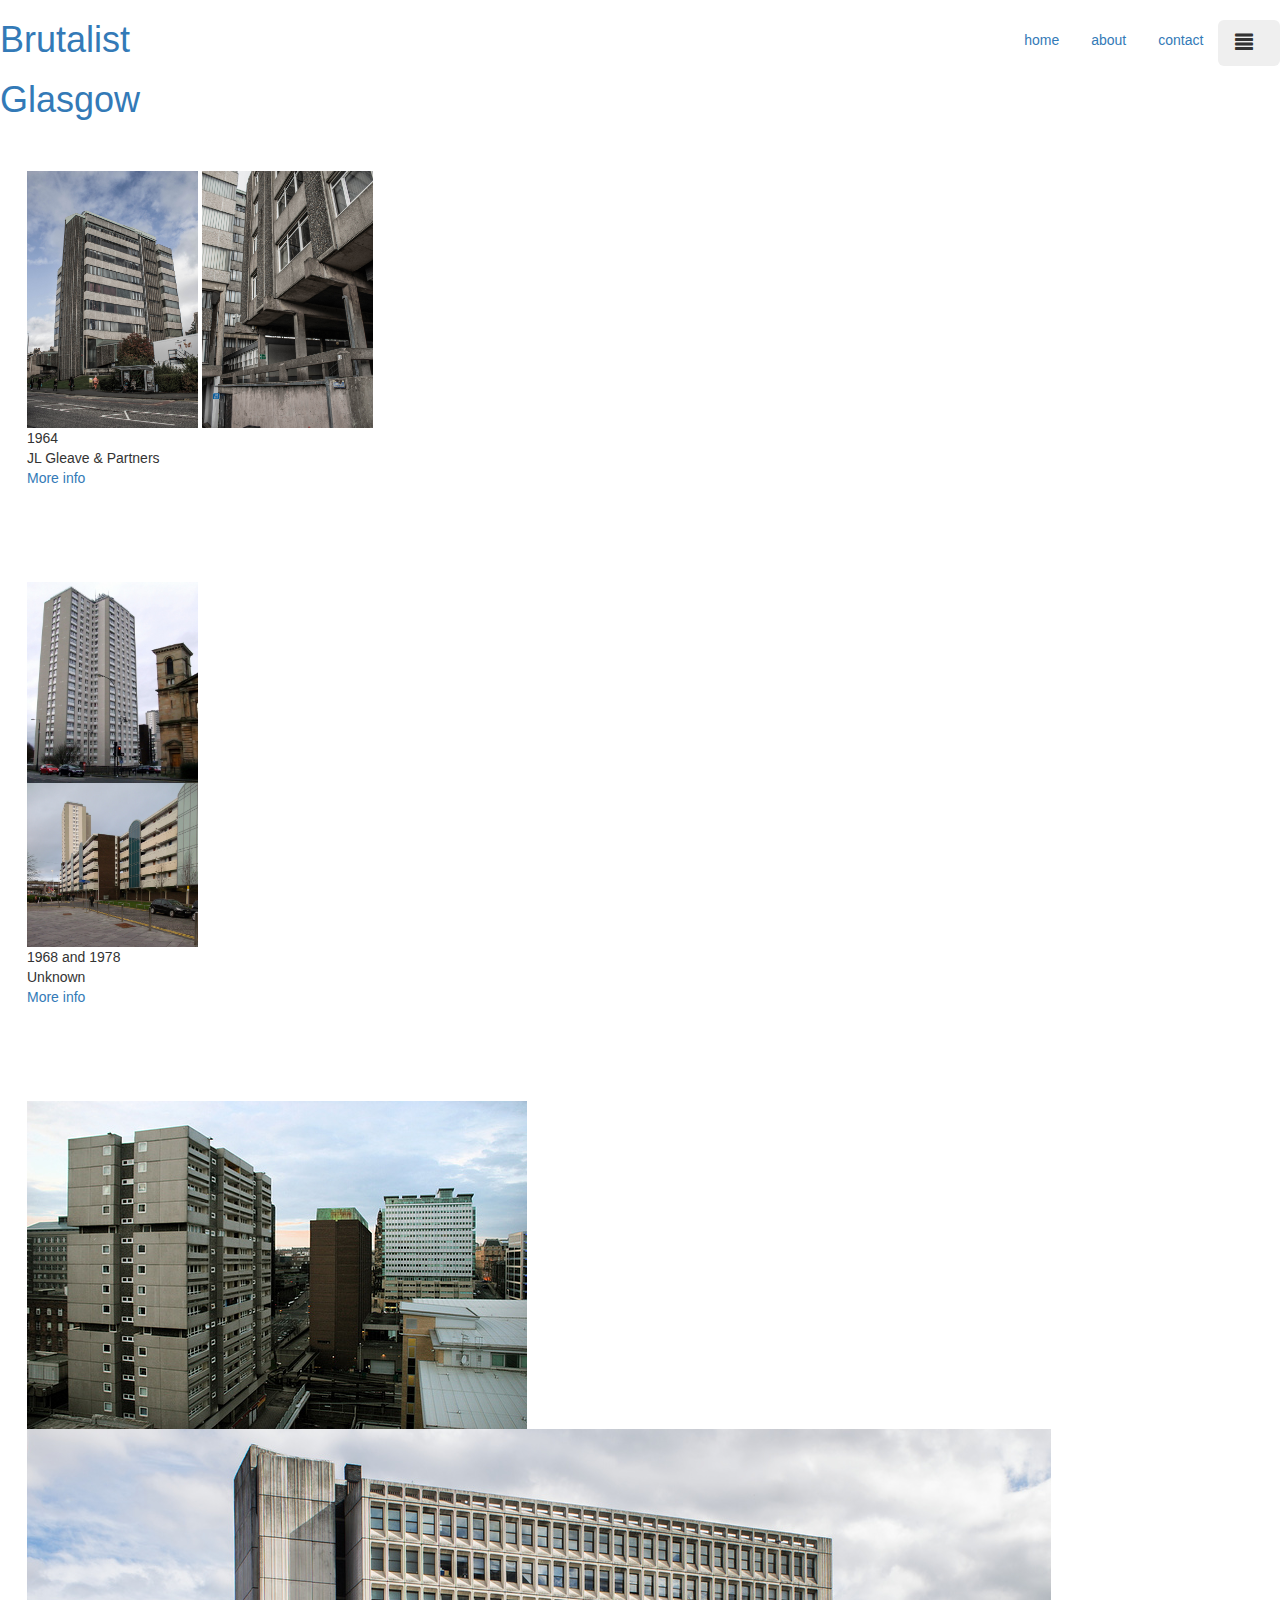
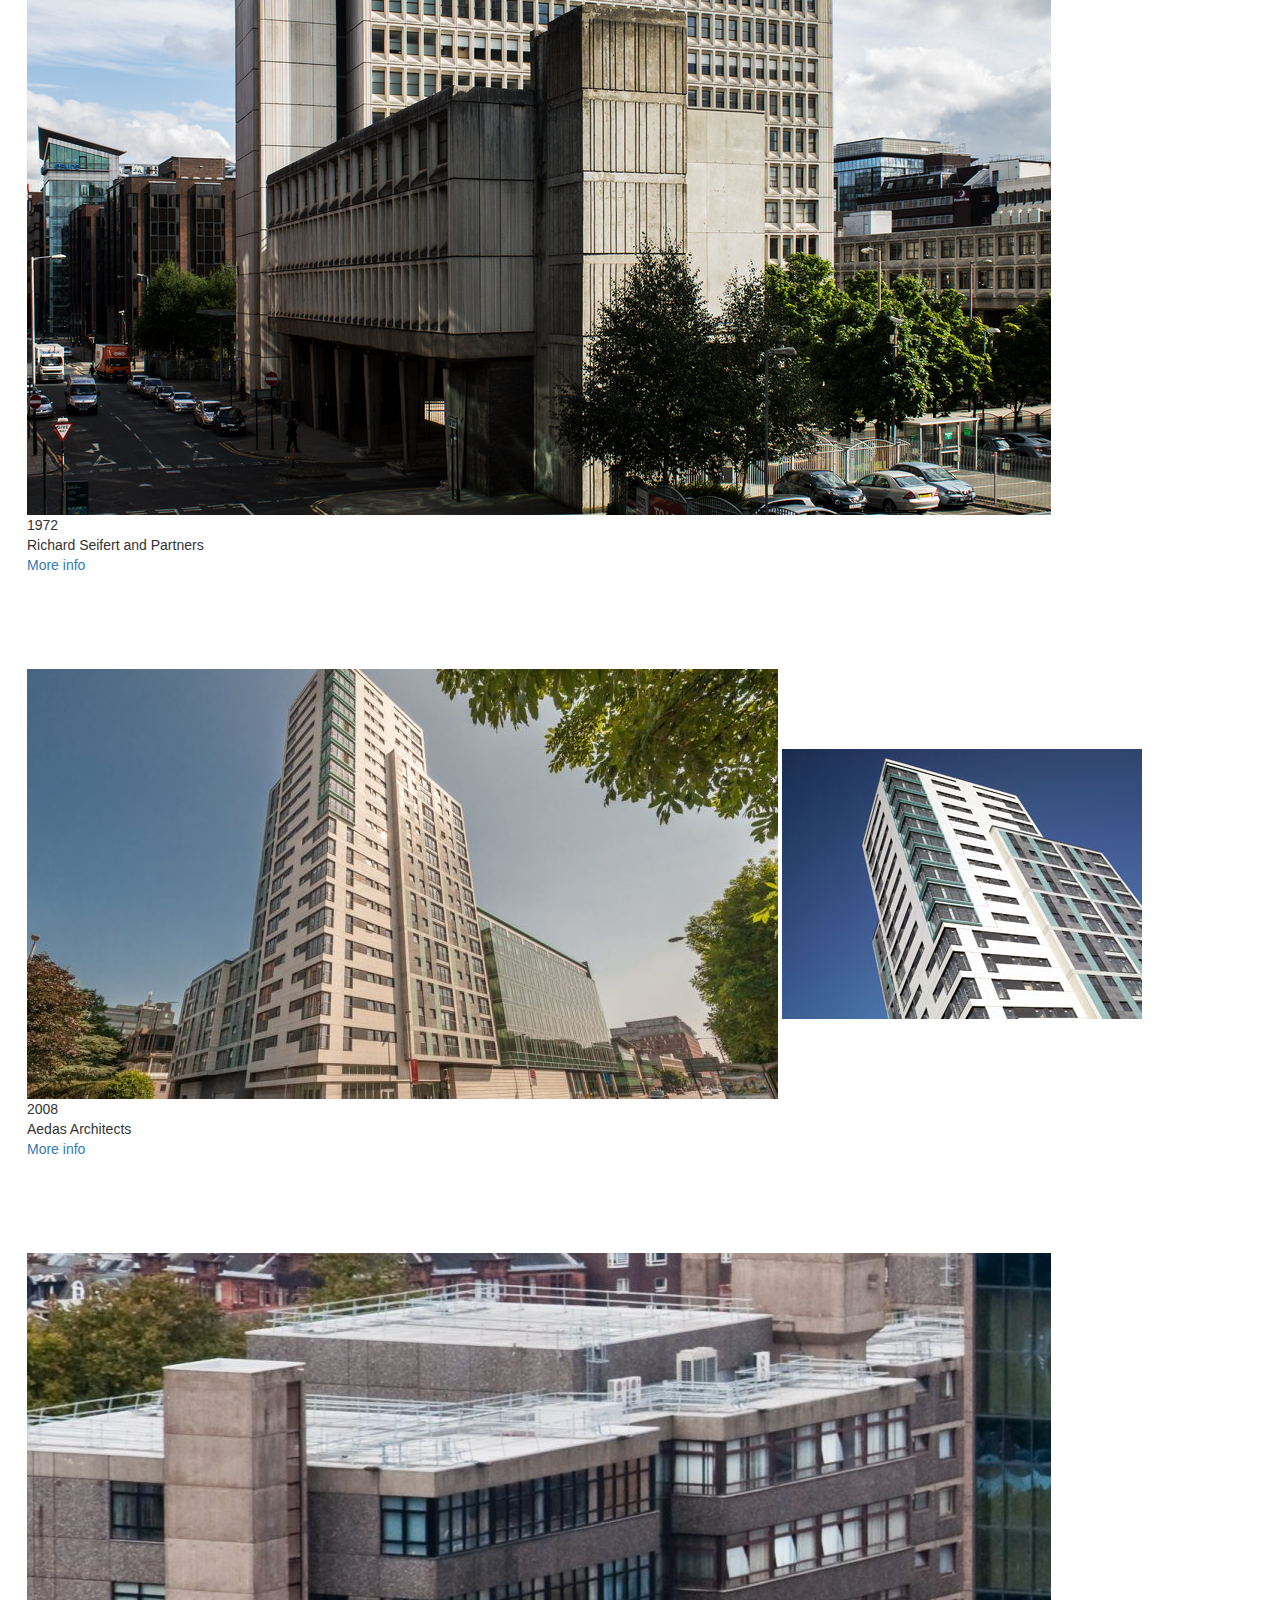
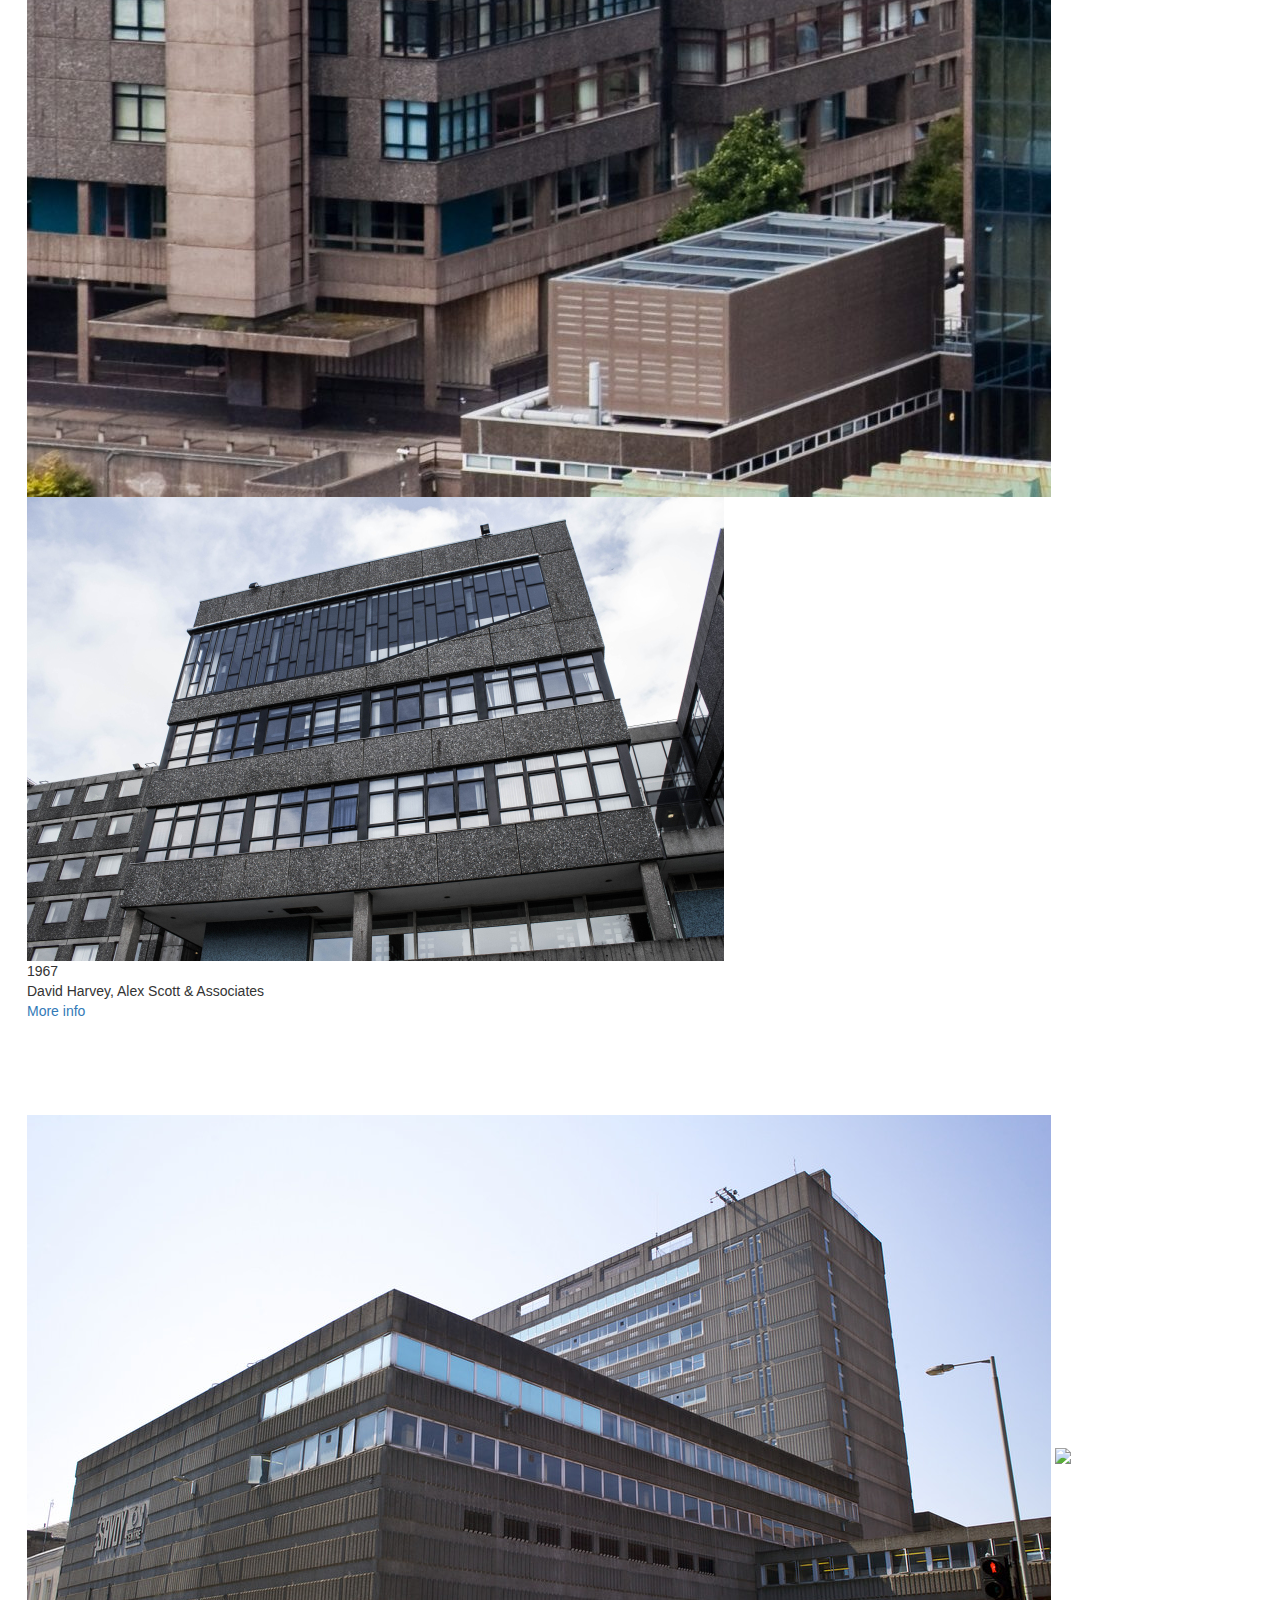
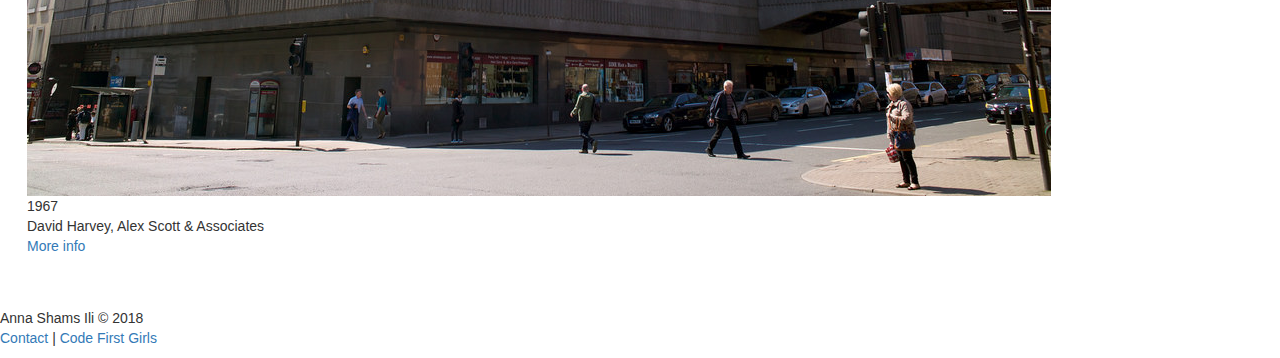
==== index.html @ 5a34bbec "new js document" ====
<!DOCTYPE html>
<html lang="eng">
  <head>
    <!--metadata goes here-->
    <title>Glasgow Brutalist Architecture</title>
    <link rel="stylesheet" type="text/css" href="style.css">
    <script src="functions.js"></script>


    <!--add bootstrap-->
    <link rel="stylesheet" type="text/css" href="css/bootstrap.css">
    <script src="http://code.jquery.com/jquery-3.2.1.min.js"></script>
    <script src="js/bootstrap.min.js"></script>

  </head>

  <body>
    <!--navigation should go here. idea: stack all links in a corner, and on hover they 'unroll' and become readable-->
    <button type="button" class="btn btn-lg" id="nav-button" onclick="toggleNavbar()"><span class="glyphicon glyphicon-align-justify" aria-hidden:"true"></span></button>
    <div id="navbar">
      <ul class="nav nav-pills">
        <li role="presentation"><a href="">home</a></li>
        <li role="presentation"><a href="about.html">about</a></li>
        <li role="presentation"><a href="contact.html">contact</a></li>
      </ul>
    </div>
    <!--cool title bro-->
    <div id=title>
    <a href="">
      <h1 class=bigtext id=title1>Brutalist</h1>
      <h1 class=bigtext id=title2>Glasgow</h1>
    </a>
    </div>
    <!--Content/buildings-->
    <div class=buildings class=container-fluid>

    <!--Boyd Orr-->
    <div class=row>
    <div class=building id=boydorr class="col-md-6">
      <img src=images/boydorr1.jpg>
      <img src=images/boydorr2.jpg>
      <div class=info id=boydorrinfo>
        <p>1964<br>JL Gleave & Partners<br><a href="https://www.universitystory.gla.ac.uk/building/?id=40#tabs=0">More info</a></p>
      </div>
    </div>
    <!--Dundasvale Court-->
    <div class=building id=dundasvale class="col-md-6">
      <div id=dundasvale1>
        <img src=images/dundasvale1.jpg>
      </div>
      <div id=dundasvale2>
        <img src=images/dundasvale2.jpg>
      </div>
      <div class=info id=dundasvaleinfo>
        <p>1968 and 1978<br>Unknown<br><a href="https://www.mcleanarchitects.co.uk/dundasvale-court/lohdcaw476jv02btzpuo0oq2u04h8p">More info</a></p>
      </div>
    </div>
  </div>
    <!--Anderston Centre-->
    <div class=row>
    <div class=building id=anderston class="col-md-4">
      <img src=images/anderston1.jpg>
      <img src=images/anderston2.jpg>
      <div class=info id=anderstoninfo>
        <p>1972<br>Richard Seifert and Partners<br><a href="https://en.wikipedia.org/wiki/Anderston_Centre">More info</a></p>
      </div>
    </div>
    <!--Argyle Building-->
    <div class=building id=argyle class="col-md-4">
      <img src=images/argyle1.jpg>
      <img src=images/argyle2.jpg>
      <div class=info id=argyleinfo>
        <p>2008<br>Aedas Architects<br><a href="https://en.wikipedia.org/wiki/Argyle_Building,_Glasgow">More info</a></p>
      </div>
    </div>
  </div>
    <!--Adam Smith Building-->
    <div class=row>
    <div class=building id=adamsmith class="col-md-4">
      <img src=images/adamsmith1.jpg>
      <img src=images/adamsmith2.jpg>
      <div class=info id=adamsmithinfo>
        <p>1967<br>David Harvey, Alex Scott & Associates<br><a href="https://www.universitystory.gla.ac.uk/building/?id=70">More info</a></p>
      </div>
    </div>
    <!--Savoy Market-->
    <div class=building id=savoy class="col-md-4">
      <img src=images/savoy1.jpg>
      <img src=images/savoy2.jpg>
      <div class=info id=savoyinfo>
        <p>1967<br>David Harvey, Alex Scott & Associates<br><a href="https://www.eveningtimes.co.uk/news/16688857.sauchiehall-street-savoy-centre-to-undergo-major-refurbishment/">More info</a></p>
      </div>
    </div>
  </div>
</div>
    <!--Here comes the footer with info!-->
    <footer>
    <div id=copyright>
      <p>Anna Shams Ili © 2018<br><a href="/contact">Contact</a> | <a href=codefirstgirls.org.uk>Code First Girls</a></p>
    </div>
    <div id=social>
      <!--Add social media links and cute buttons-->
    </div>
    </footer>
  </body>
---- style.css ----
/*links*/
/*love the idea of a moving squiggly underline when hovering over link*/
a {
  text-decoration:none;
}

.info a:hover {
  text-decoration:line-through;
}

#title {

}

#title2 {
  /*needs to be 90 degree angle*/
}

ul.nav.nav-pills {
    text-align: right;
    float:right;
}

#nav-button {
  float:right;
  padding-right: 2%;
}

#dundasvale img {
  width:30%;
}

#boydorr img {
  width:30%;
}

.building {
  padding:3em;
}

#boydorr {
  width:50%;
}

#dundasvale {
  width:50%;
}
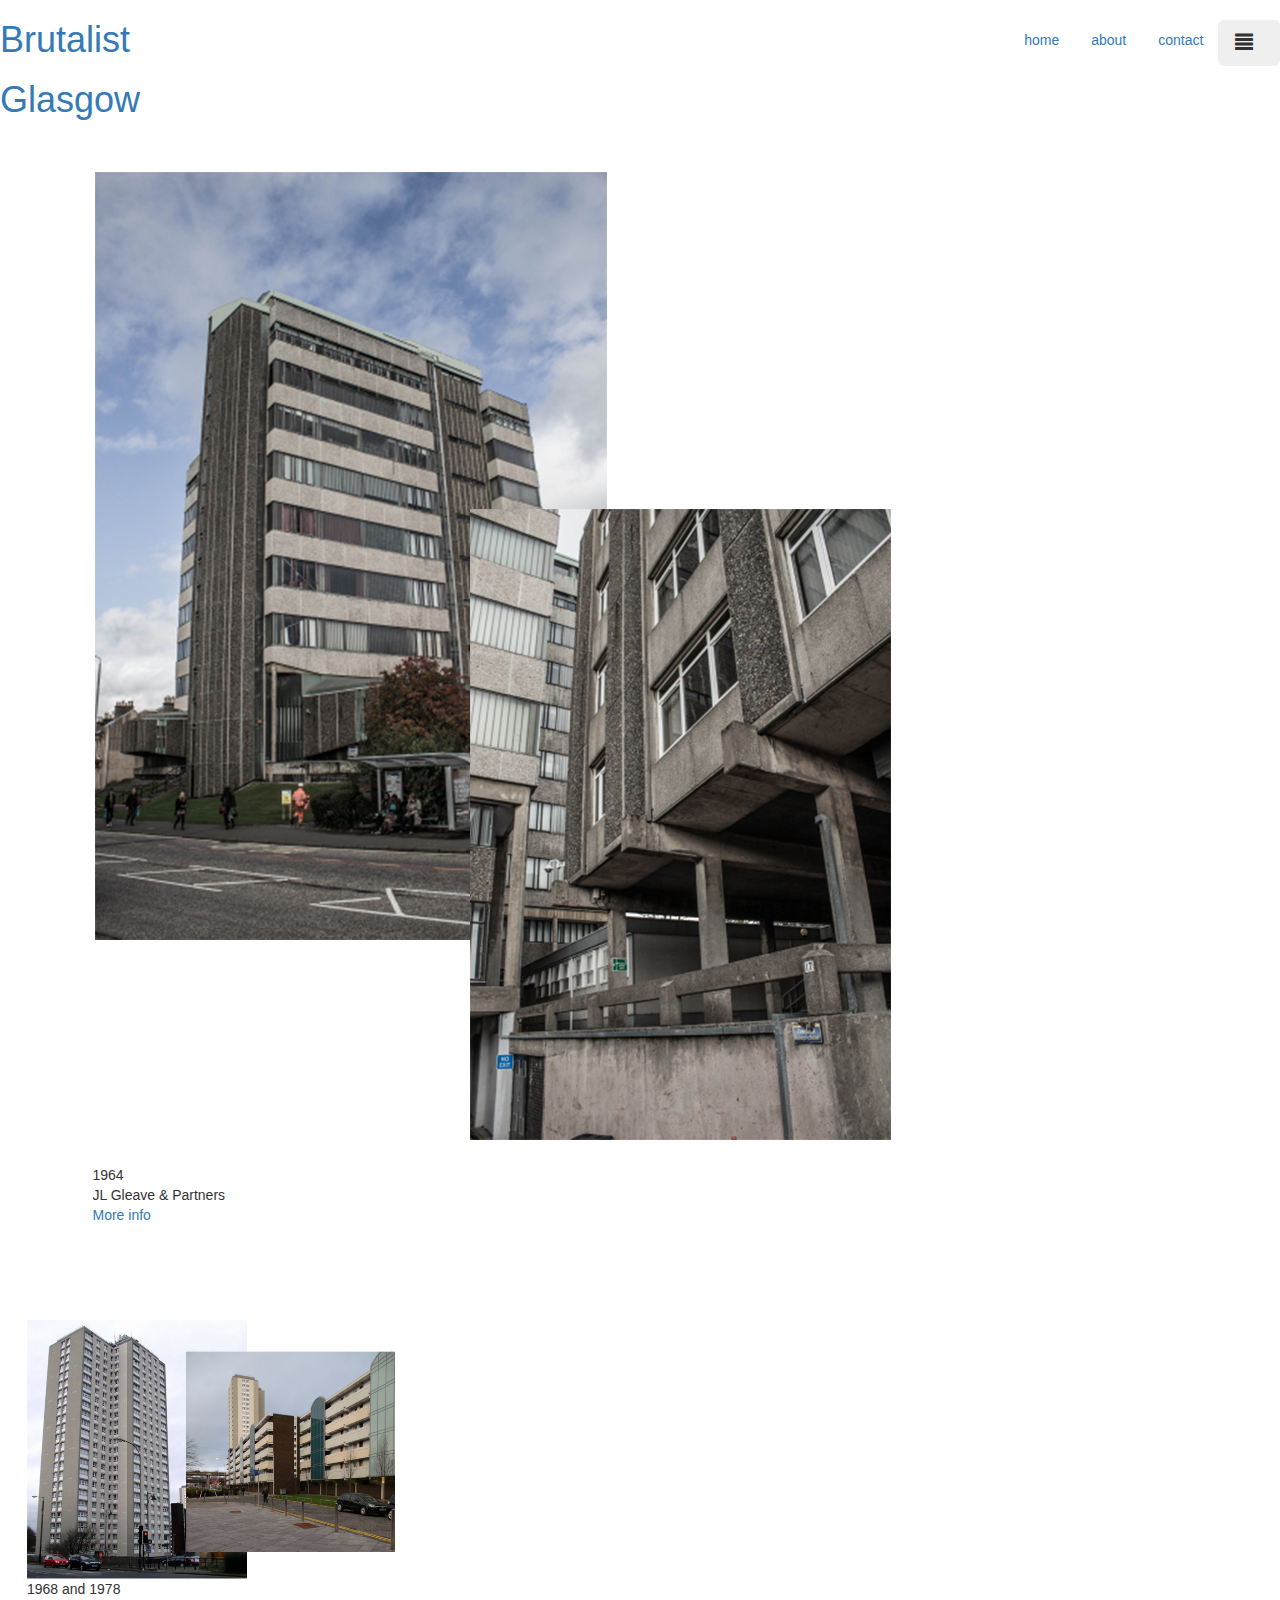
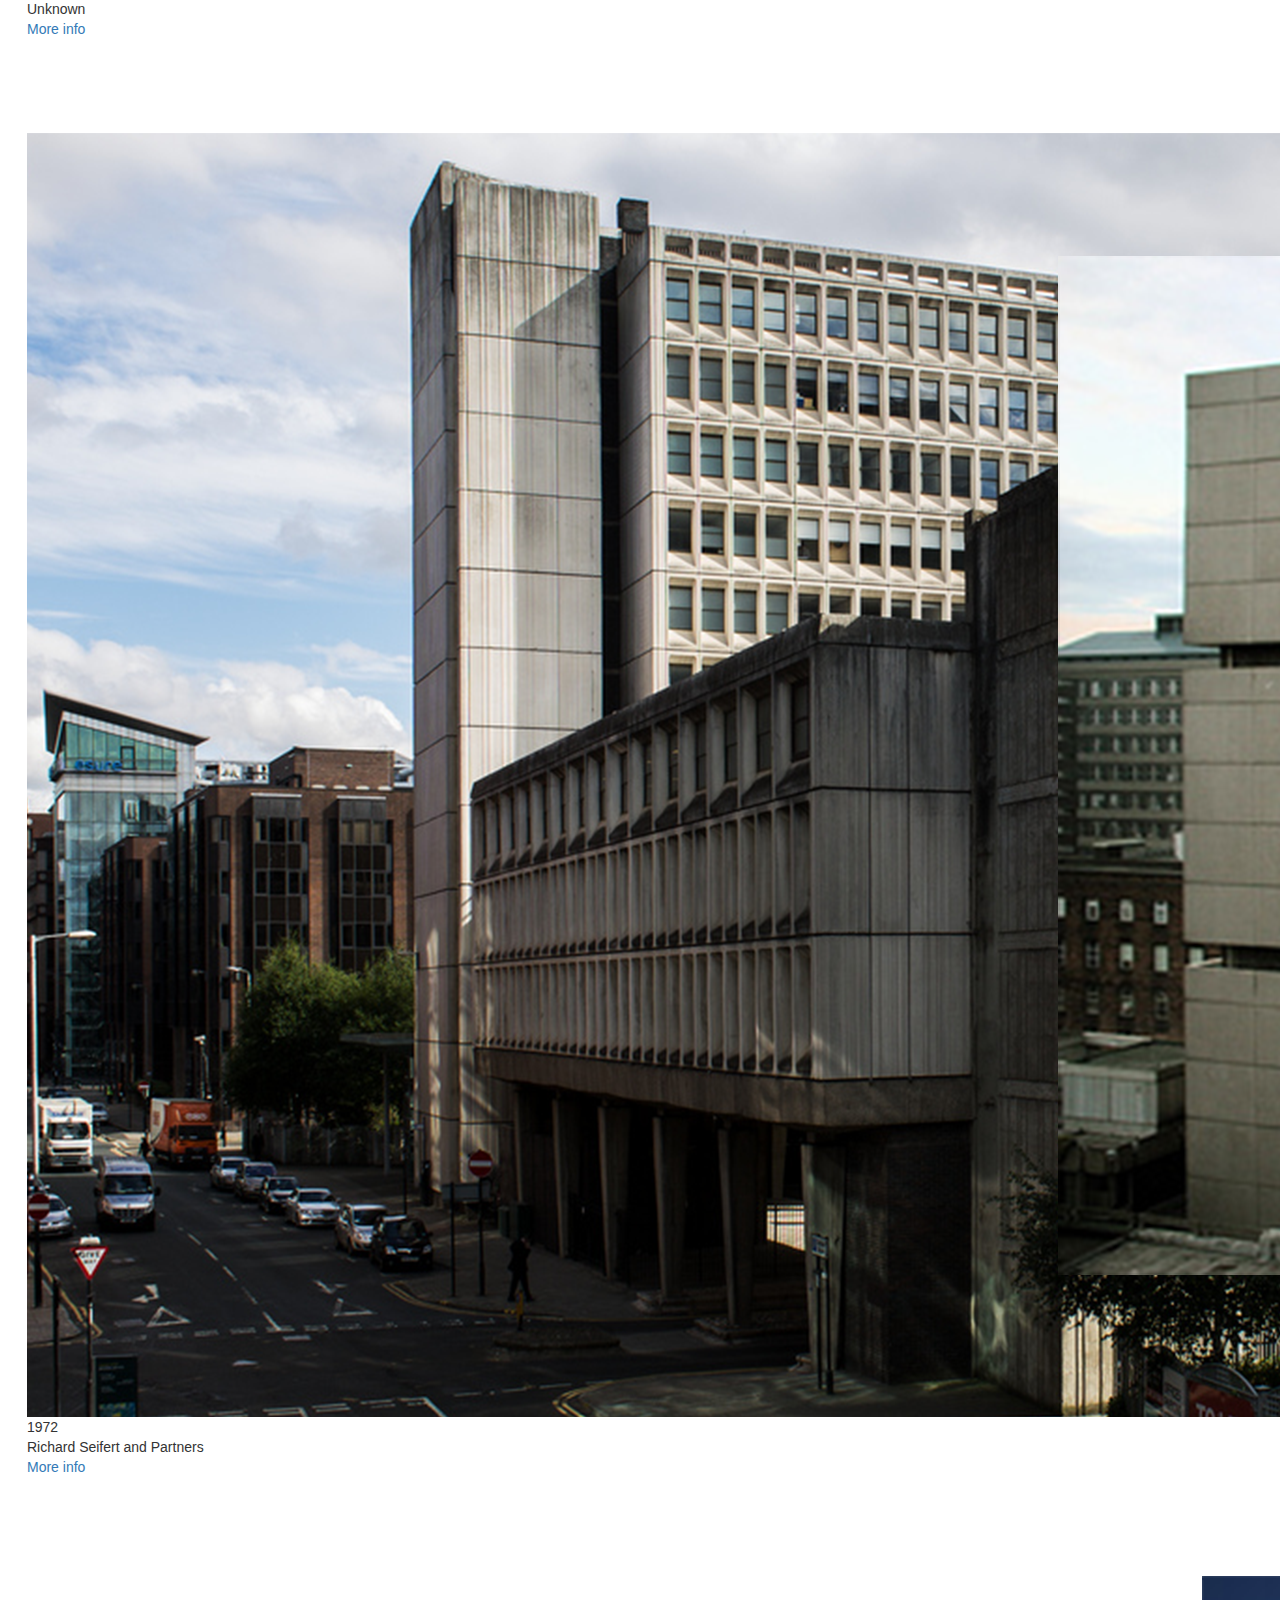
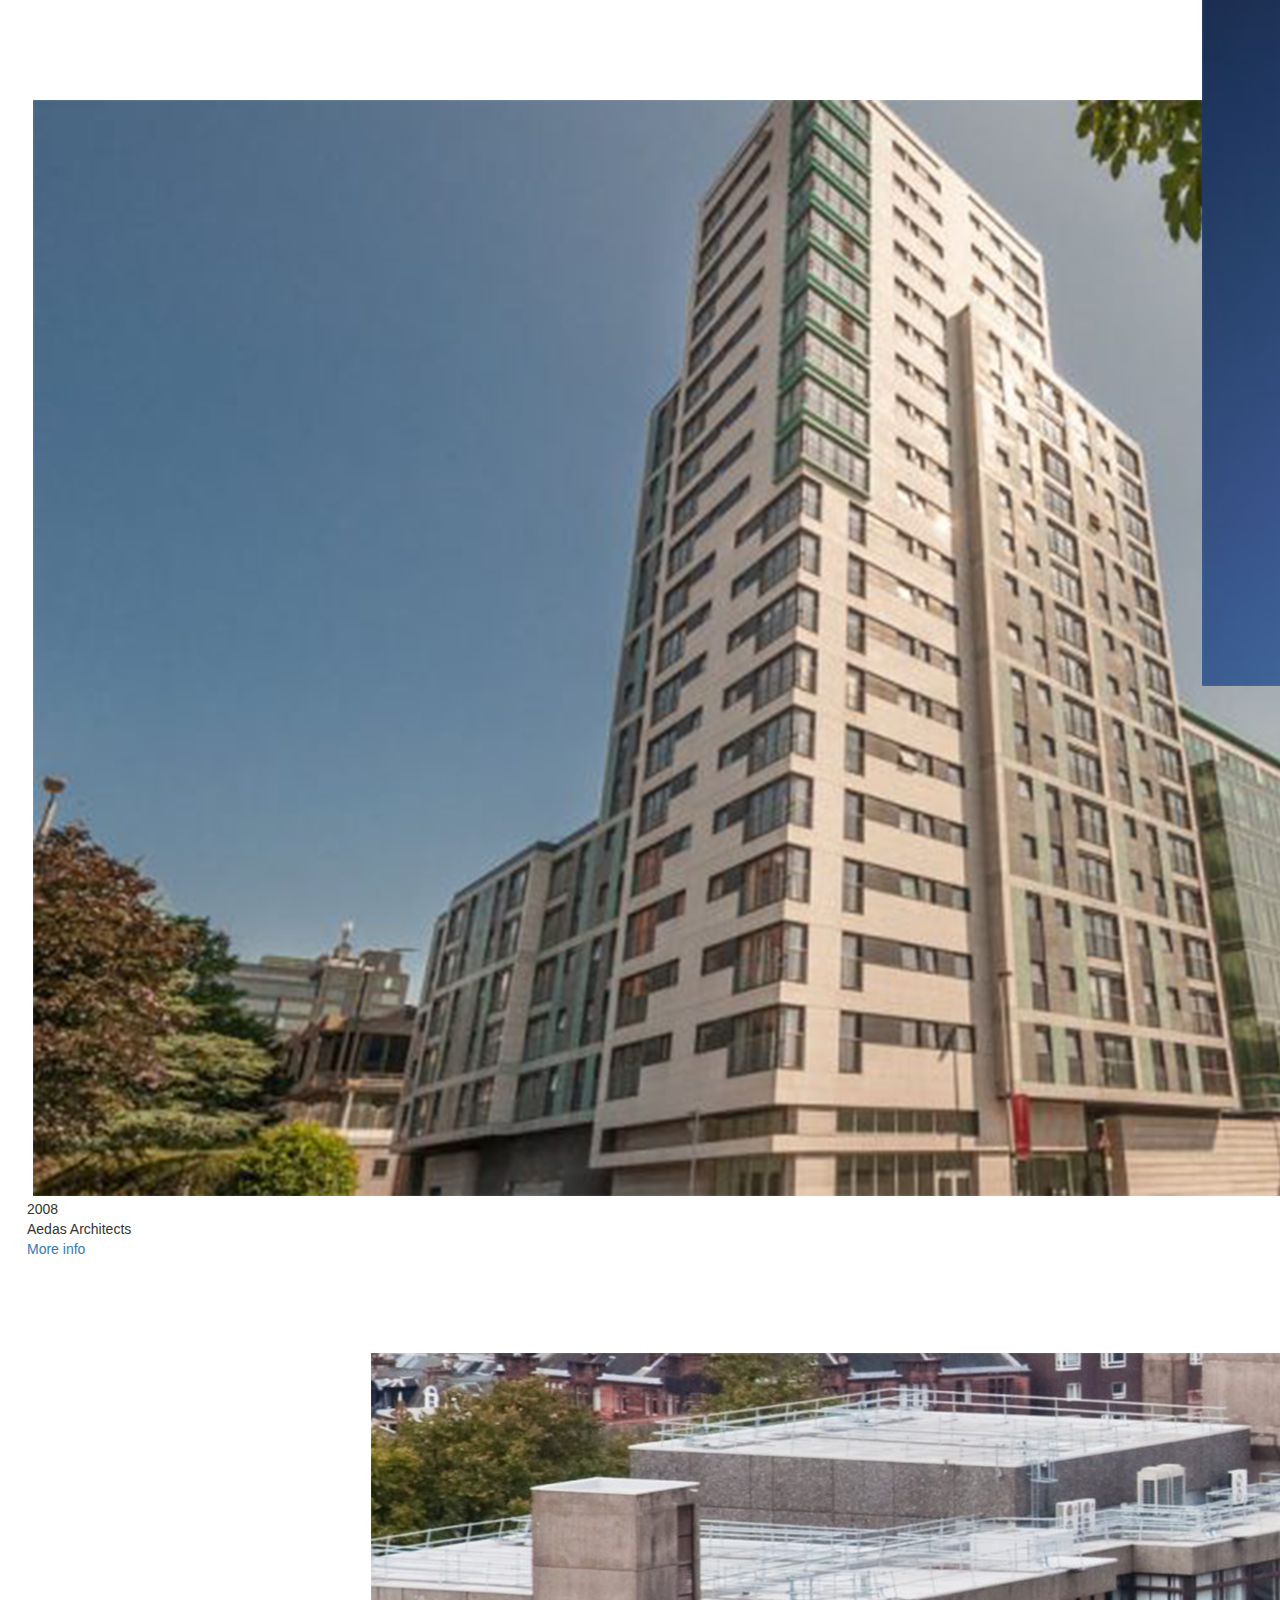
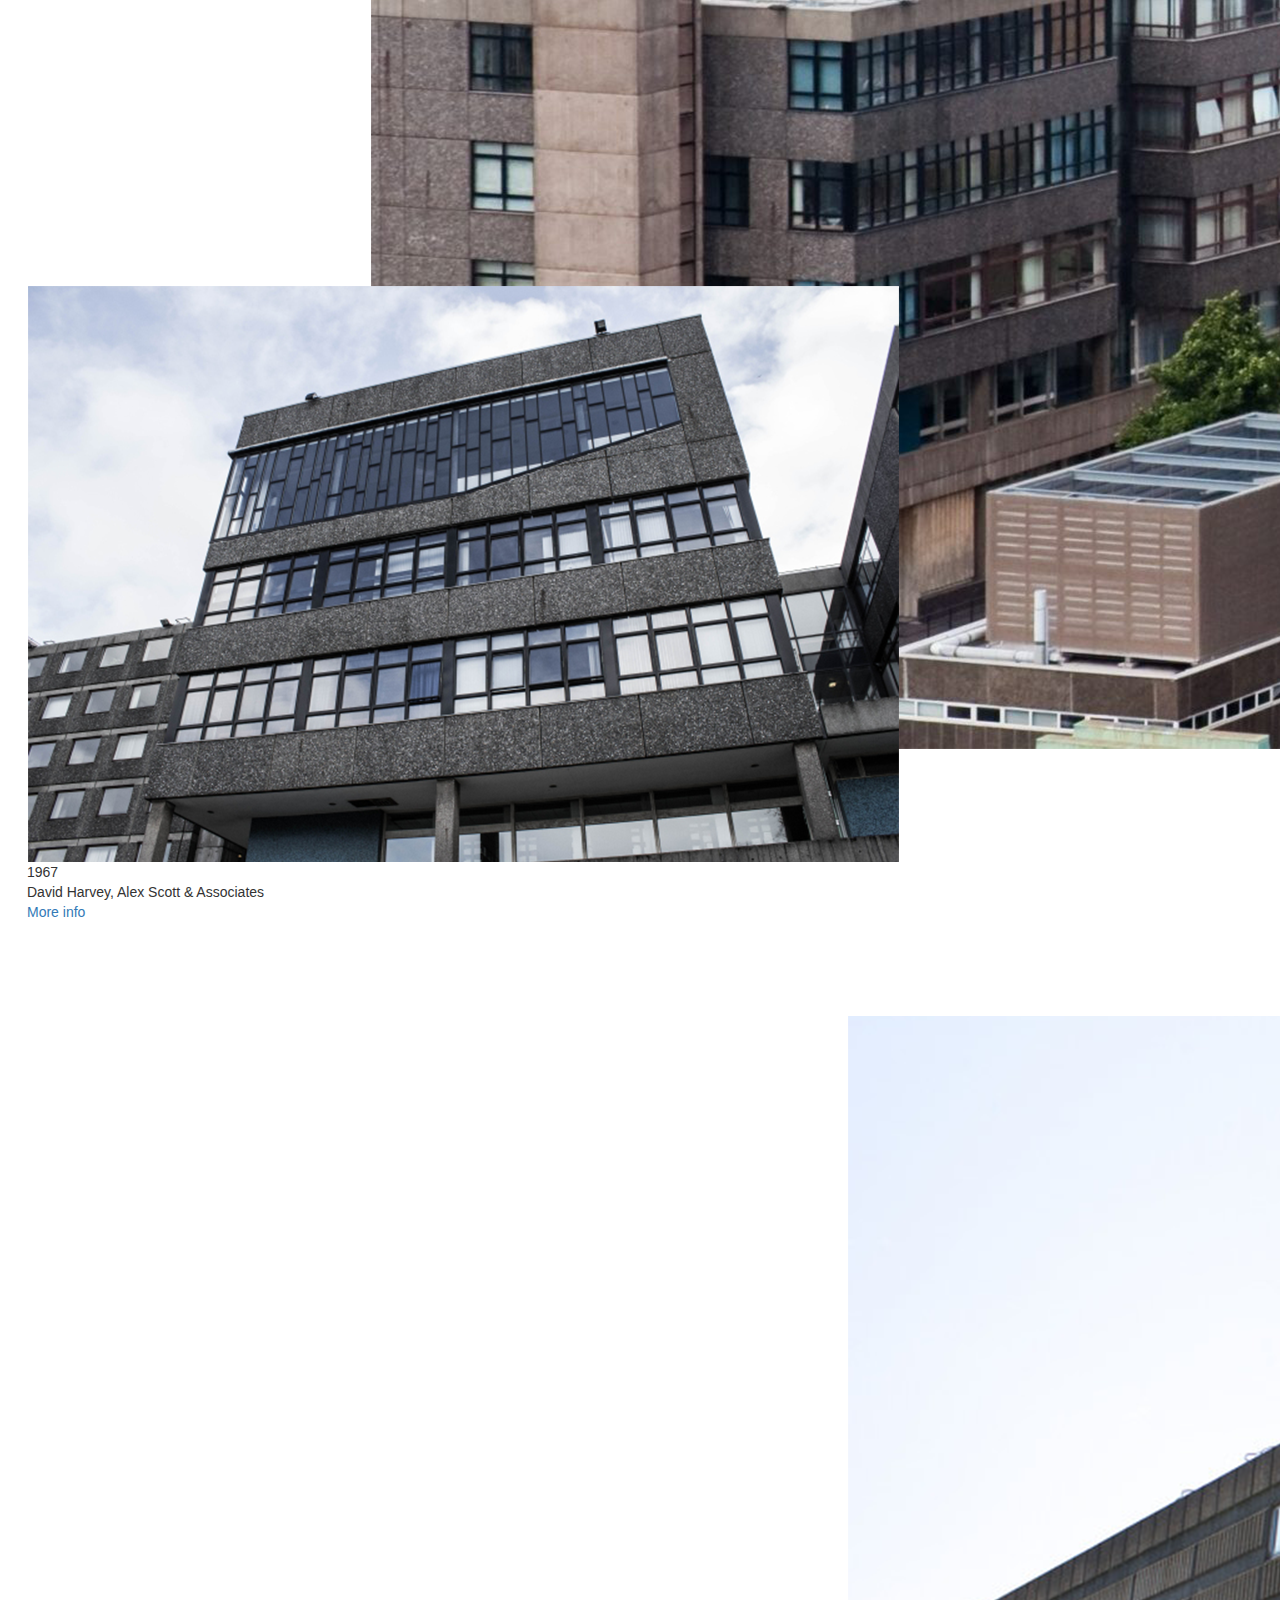
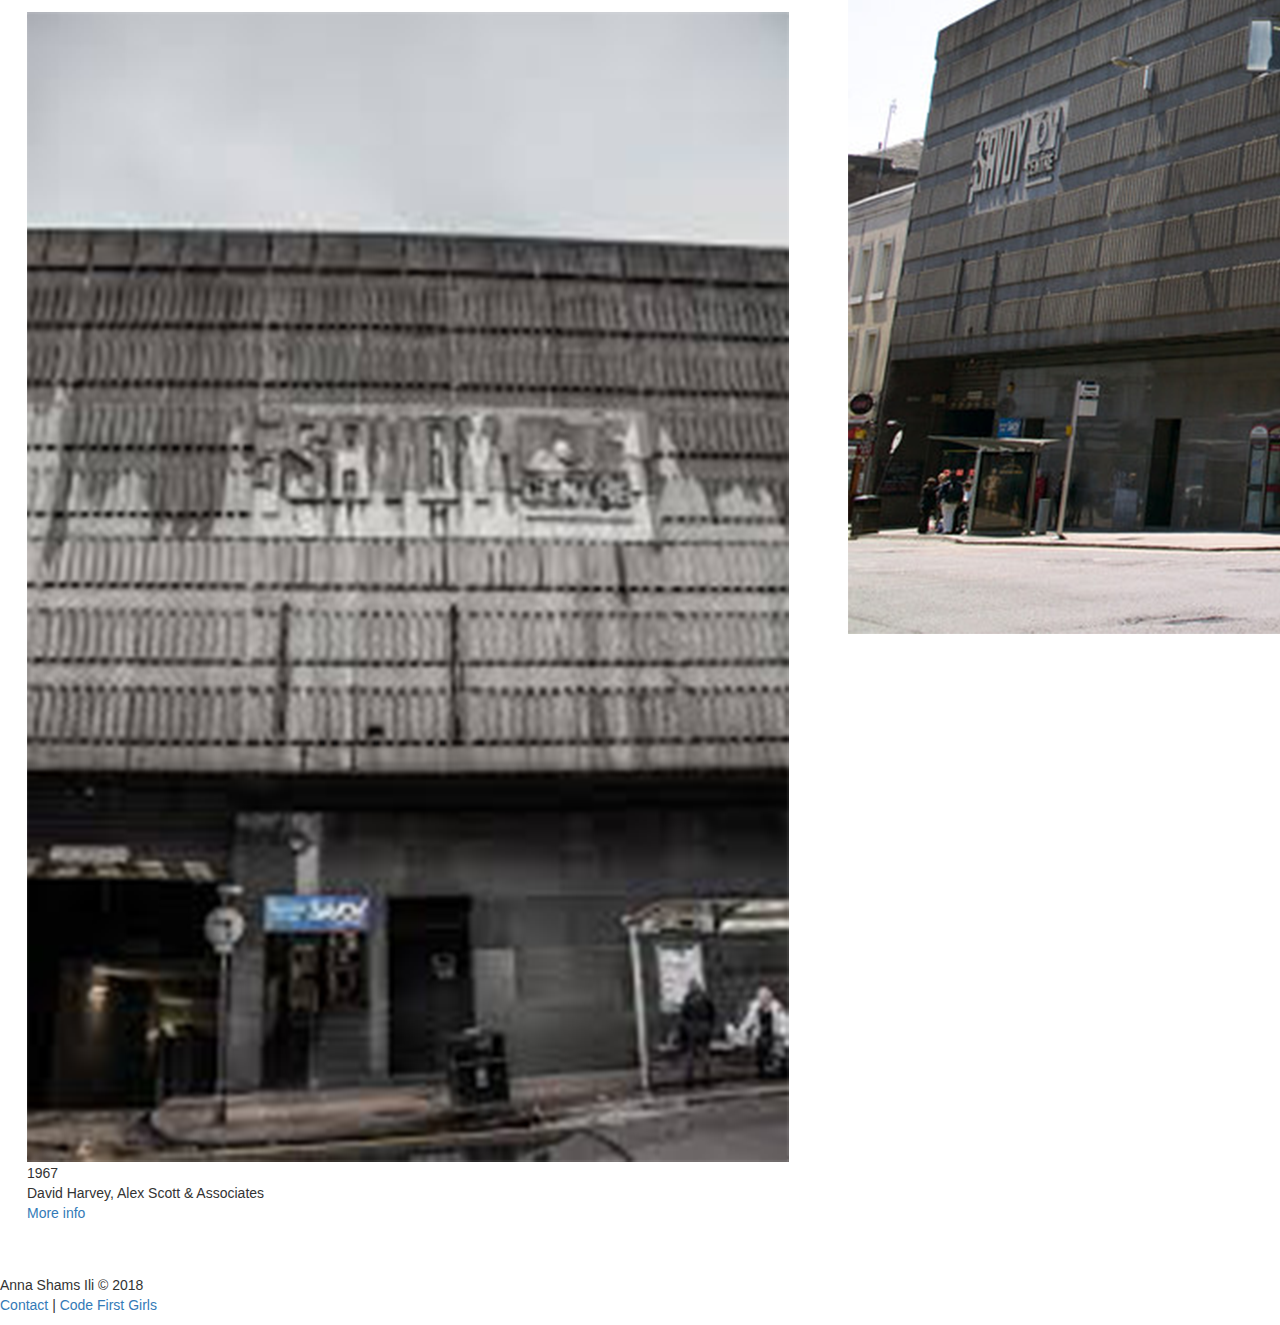
==== commit 740895dd: "Picture change" ====
--- a/index.html
+++ b/index.html
@@ -36,21 +36,15 @@
 
     <!--Boyd Orr-->
     <div class=row>
-    <div class=building id=boydorr class="col-md-6">
-      <img src=images/boydorr1.jpg>
-      <img src=images/boydorr2.jpg>
+    <div class=building id=boydorr class=col-md-6>
+      <img src=images/boydorr.png>
       <div class=info id=boydorrinfo>
         <p>1964<br>JL Gleave & Partners<br><a href="https://www.universitystory.gla.ac.uk/building/?id=40#tabs=0">More info</a></p>
       </div>
     </div>
     <!--Dundasvale Court-->
-    <div class=building id=dundasvale class="col-md-6">
-      <div id=dundasvale1>
-        <img src=images/dundasvale1.jpg>
-      </div>
-      <div id=dundasvale2>
-        <img src=images/dundasvale2.jpg>
-      </div>
+    <div class=building id=dundasvale>
+        <img src=images/dundasvale.png>
       <div class=info id=dundasvaleinfo>
         <p>1968 and 1978<br>Unknown<br><a href="https://www.mcleanarchitects.co.uk/dundasvale-court/lohdcaw476jv02btzpuo0oq2u04h8p">More info</a></p>
       </div>
@@ -59,16 +53,14 @@
     <!--Anderston Centre-->
     <div class=row>
     <div class=building id=anderston class="col-md-4">
-      <img src=images/anderston1.jpg>
-      <img src=images/anderston2.jpg>
+      <img src=images/anderston.png>
       <div class=info id=anderstoninfo>
         <p>1972<br>Richard Seifert and Partners<br><a href="https://en.wikipedia.org/wiki/Anderston_Centre">More info</a></p>
       </div>
     </div>
     <!--Argyle Building-->
     <div class=building id=argyle class="col-md-4">
-      <img src=images/argyle1.jpg>
-      <img src=images/argyle2.jpg>
+      <img src=images/argyle.png>
       <div class=info id=argyleinfo>
         <p>2008<br>Aedas Architects<br><a href="https://en.wikipedia.org/wiki/Argyle_Building,_Glasgow">More info</a></p>
       </div>
@@ -76,17 +68,15 @@
   </div>
     <!--Adam Smith Building-->
     <div class=row>
-    <div class=building id=adamsmith class="col-md-4">
-      <img src=images/adamsmith1.jpg>
-      <img src=images/adamsmith2.jpg>
+    <div class=building id=adamsmith class=col-md-4>
+      <img src=images/adamsmith.png>
       <div class=info id=adamsmithinfo>
         <p>1967<br>David Harvey, Alex Scott & Associates<br><a href="https://www.universitystory.gla.ac.uk/building/?id=70">More info</a></p>
       </div>
     </div>
     <!--Savoy Market-->
-    <div class=building id=savoy class="col-md-4">
-      <img src=images/savoy1.jpg>
-      <img src=images/savoy2.jpg>
+    <div class=building id=savoy class=col-md-4>
+      <img src=images/savoy.png>
       <div class=info id=savoyinfo>
         <p>1967<br>David Harvey, Alex Scott & Associates<br><a href="https://www.eveningtimes.co.uk/news/16688857.sauchiehall-street-savoy-centre-to-undergo-major-refurbishment/">More info</a></p>
       </div>
--- a/style.css
+++ b/style.css
@@ -31,17 +31,15 @@
 }
 
 #boydorr img {
-  width:30%;
+  width:max-content;
+}
+
+#boydorr {
+  width: 90%;
+  margin-right: auto;
+  margin-left: auto;
 }
 
 .building {
   padding:3em;
 }
-
-#boydorr {
-  width:50%;
-}
-
-#dundasvale {
-  width:50%;
-}
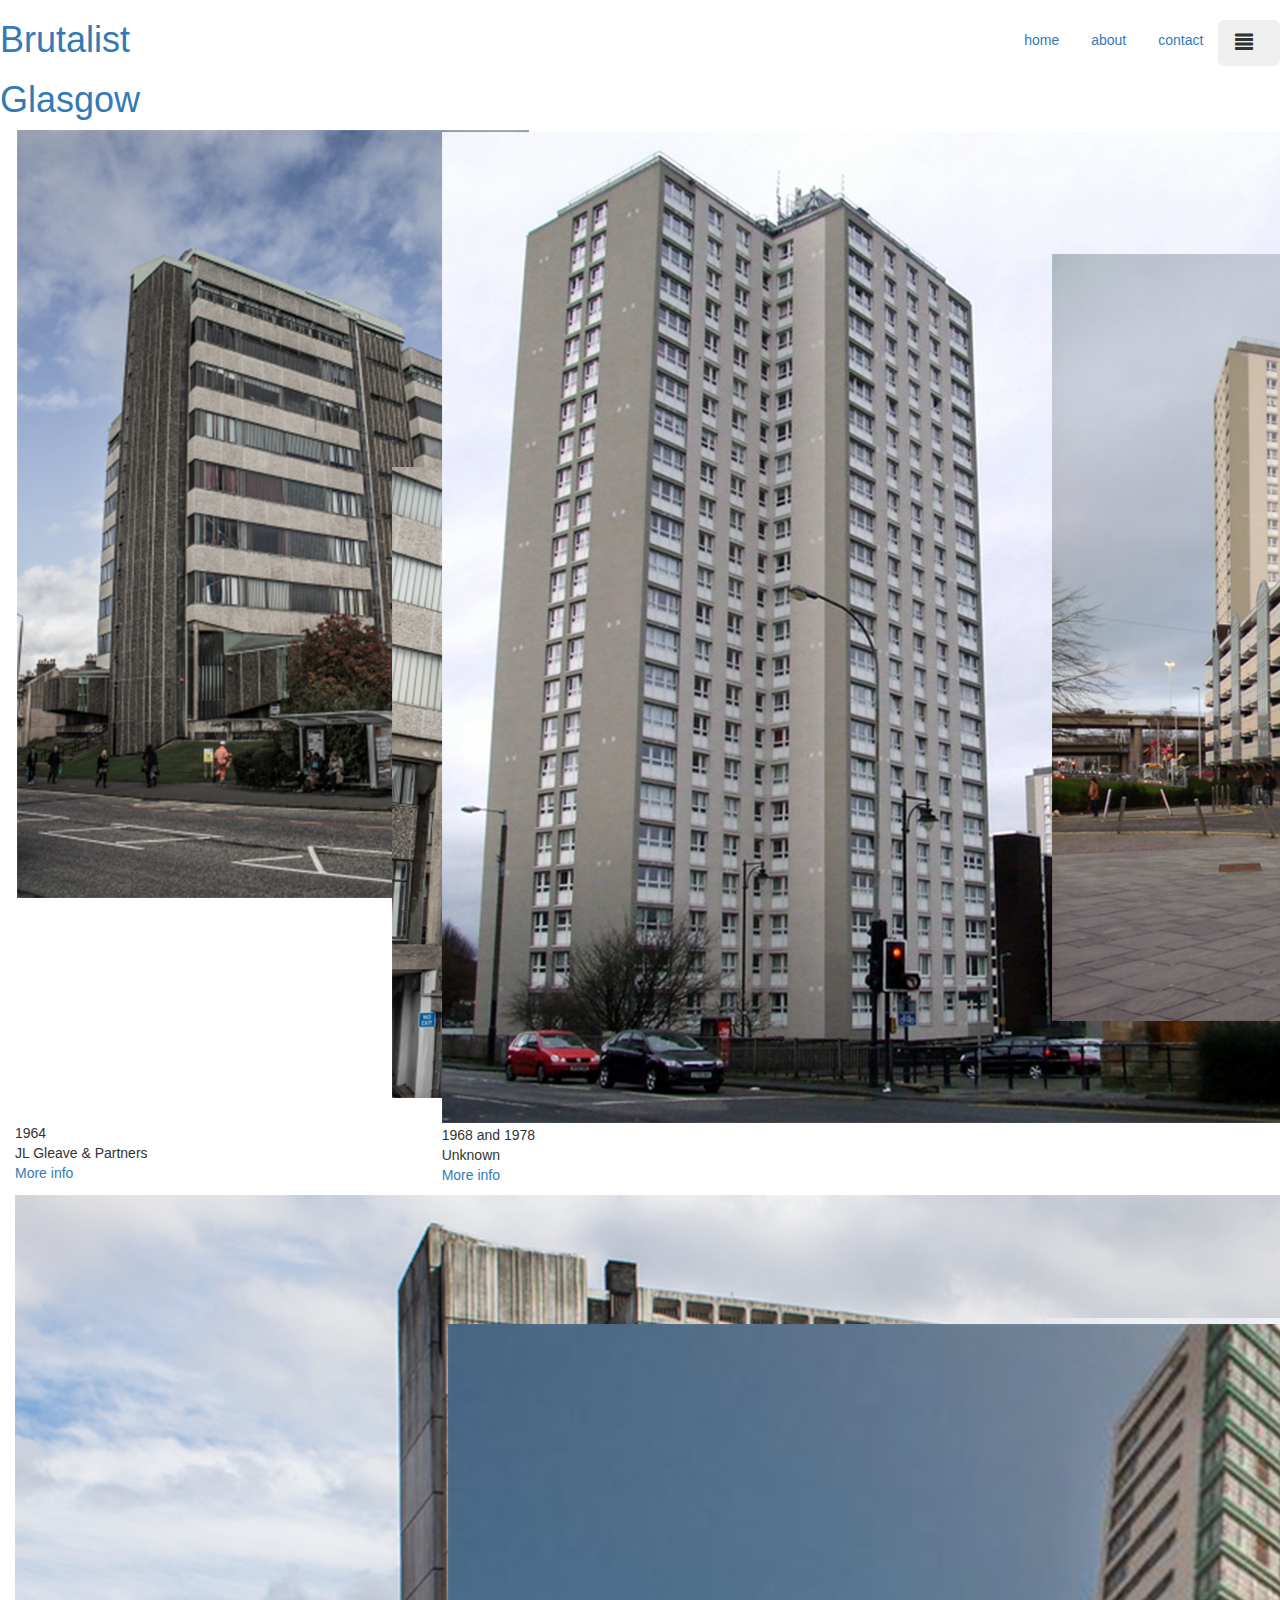
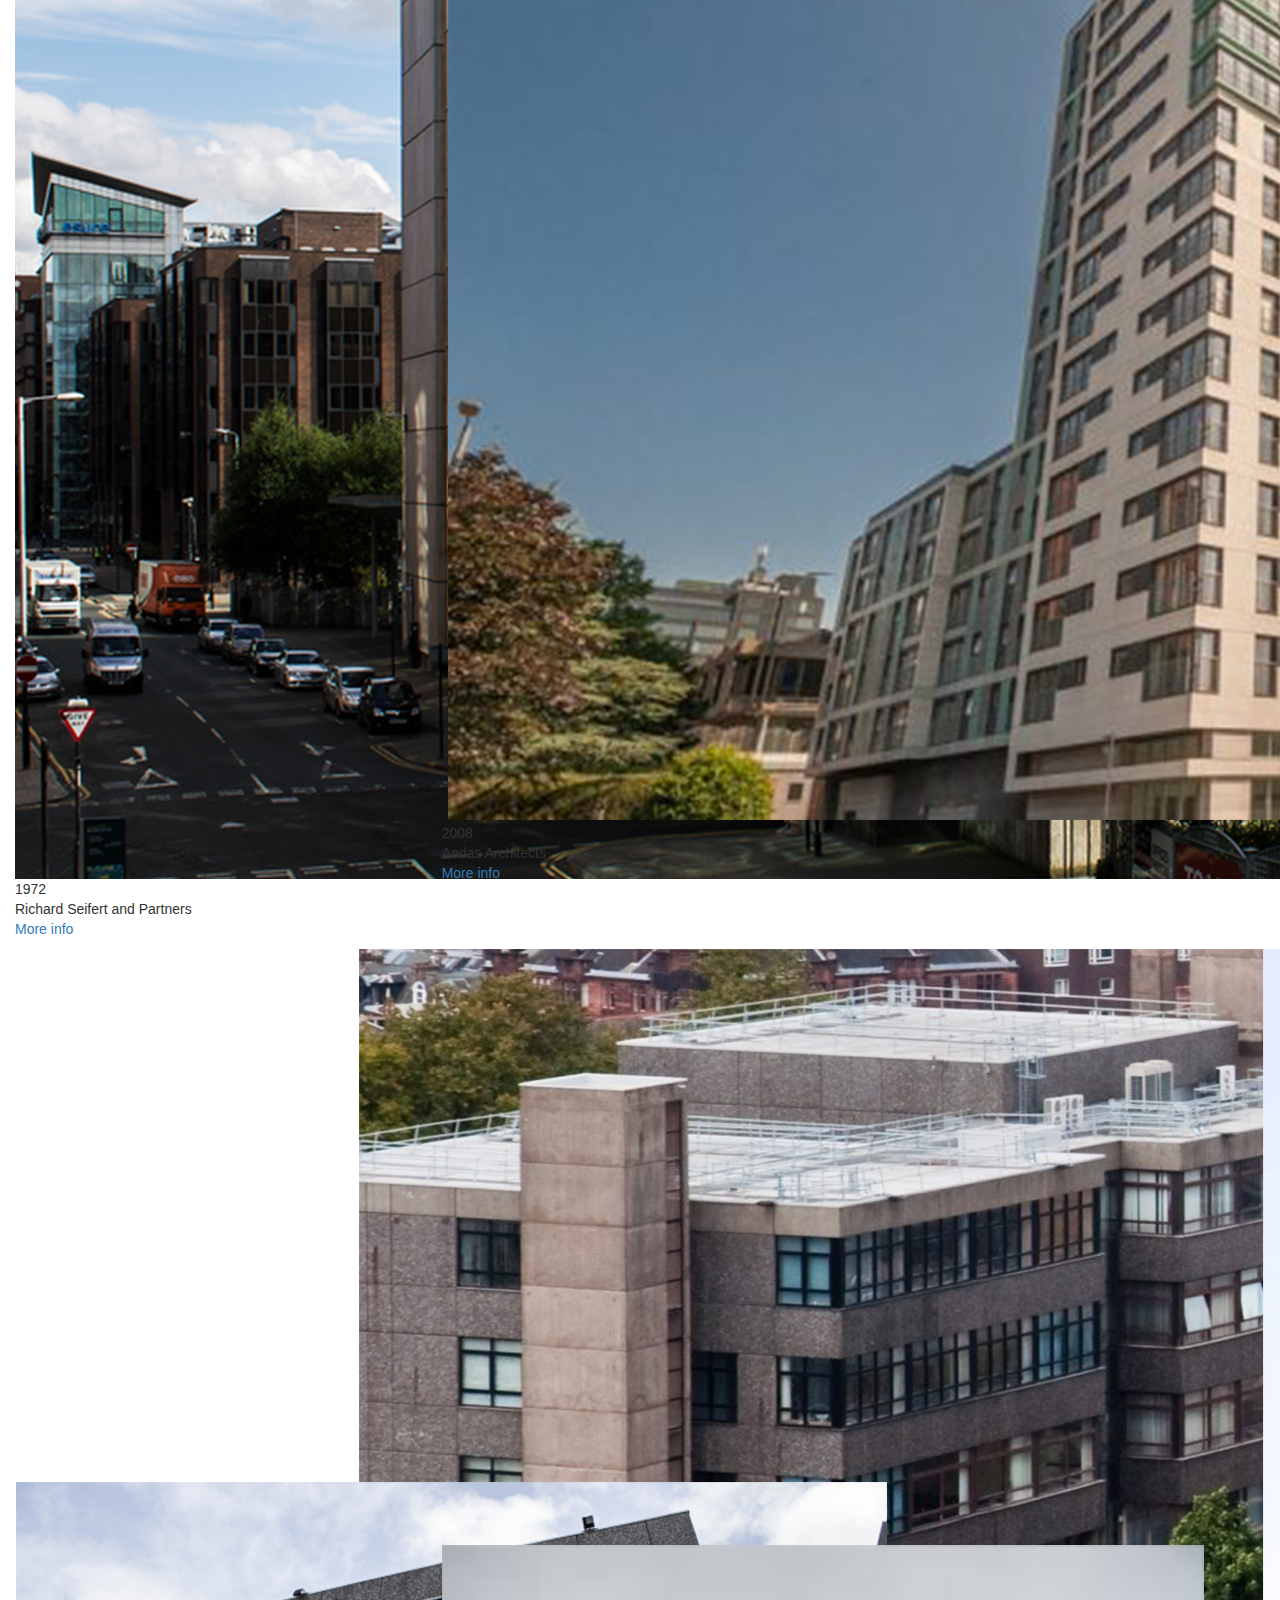
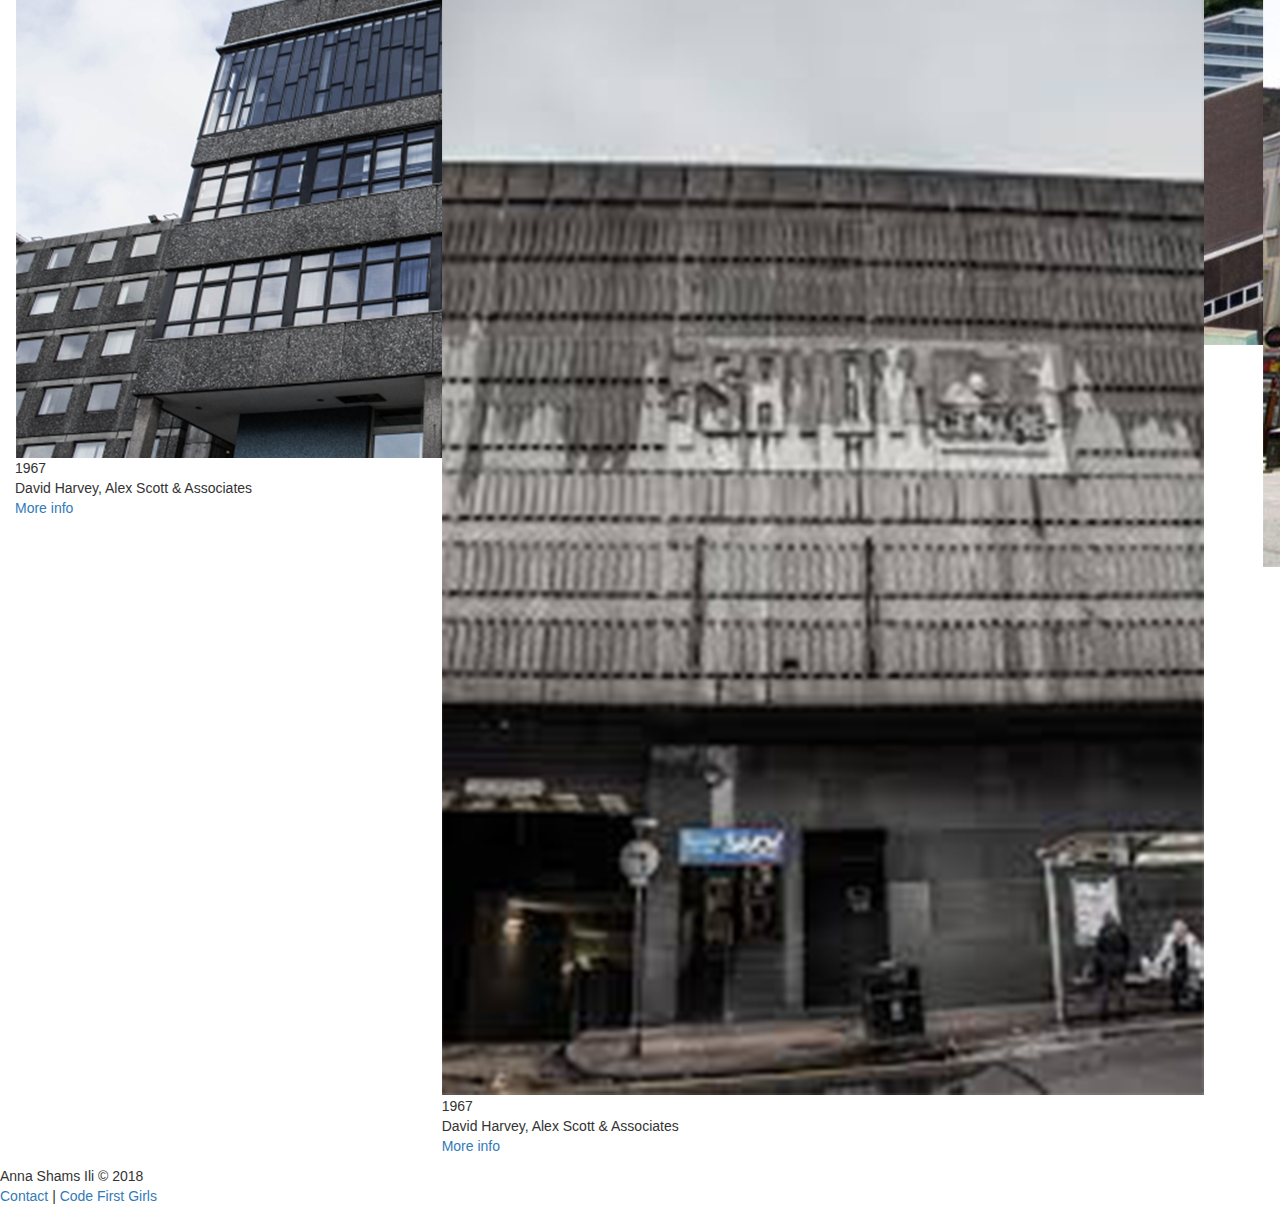
==== commit 2eef4e15: "trying to fix rows" ====
--- a/index.html
+++ b/index.html
@@ -32,52 +32,51 @@
     </a>
     </div>
     <!--Content/buildings-->
-    <div class=buildings class=container-fluid>
-
+    <div id="buildings" class="container-fluid">
     <!--Boyd Orr-->
-    <div class=row>
-    <div class=building id=boydorr class=col-md-6>
+    <div class="row">
+    <div id="boydorr" class="building col-md-4">
       <img src=images/boydorr.png>
-      <div class=info id=boydorrinfo>
+       <div class=info id=boydorrinfo>
         <p>1964<br>JL Gleave & Partners<br><a href="https://www.universitystory.gla.ac.uk/building/?id=40#tabs=0">More info</a></p>
       </div>
     </div>
     <!--Dundasvale Court-->
-    <div class=building id=dundasvale>
-        <img src=images/dundasvale.png>
-      <div class=info id=dundasvaleinfo>
+    <div  id="dundasvale" class="building col-md-4">
+      <img src=images/dundasvale.png>
+      <div class="info" id="dundasvaleinfo">
         <p>1968 and 1978<br>Unknown<br><a href="https://www.mcleanarchitects.co.uk/dundasvale-court/lohdcaw476jv02btzpuo0oq2u04h8p">More info</a></p>
       </div>
     </div>
   </div>
     <!--Anderston Centre-->
     <div class=row>
-    <div class=building id=anderston class="col-md-4">
+    <div id="anderston" class="building col-md-4">
       <img src=images/anderston.png>
-      <div class=info id=anderstoninfo>
+      <div class="info" id="anderstoninfo">
         <p>1972<br>Richard Seifert and Partners<br><a href="https://en.wikipedia.org/wiki/Anderston_Centre">More info</a></p>
       </div>
     </div>
     <!--Argyle Building-->
-    <div class=building id=argyle class="col-md-4">
+    <div id="argyle" class="building col-md-4">
       <img src=images/argyle.png>
-      <div class=info id=argyleinfo>
+      <div class="info" id="argyleinfo">
         <p>2008<br>Aedas Architects<br><a href="https://en.wikipedia.org/wiki/Argyle_Building,_Glasgow">More info</a></p>
       </div>
     </div>
   </div>
     <!--Adam Smith Building-->
     <div class=row>
-    <div class=building id=adamsmith class=col-md-4>
+    <div id="adamsmith" class="building col-md-4">
       <img src=images/adamsmith.png>
-      <div class=info id=adamsmithinfo>
+      <div class="info" id="adamsmithinfo">
         <p>1967<br>David Harvey, Alex Scott & Associates<br><a href="https://www.universitystory.gla.ac.uk/building/?id=70">More info</a></p>
       </div>
     </div>
     <!--Savoy Market-->
-    <div class=building id=savoy class=col-md-4>
+    <div id="savoy" class="building col-md-4">
       <img src=images/savoy.png>
-      <div class=info id=savoyinfo>
+      <div class="info" id="savoyinfo">
         <p>1967<br>David Harvey, Alex Scott & Associates<br><a href="https://www.eveningtimes.co.uk/news/16688857.sauchiehall-street-savoy-centre-to-undergo-major-refurbishment/">More info</a></p>
       </div>
     </div>
--- a/style.css
+++ b/style.css
@@ -1,19 +1,10 @@
 /*links*/
-/*love the idea of a moving squiggly underline when hovering over link*/
 a {
   text-decoration:none;
 }
 
 .info a:hover {
   text-decoration:line-through;
-}
-
-#title {
-
-}
-
-#title2 {
-  /*needs to be 90 degree angle*/
 }
 
 ul.nav.nav-pills {
@@ -26,20 +17,6 @@
   padding-right: 2%;
 }
 
-#dundasvale img {
-  width:30%;
-}
-
-#boydorr img {
-  width:max-content;
-}
-
-#boydorr {
-  width: 90%;
-  margin-right: auto;
-  margin-left: auto;
-}
-
-.building {
-  padding:3em;
-}
+/*.building {
+  padding:2em;
+}*/
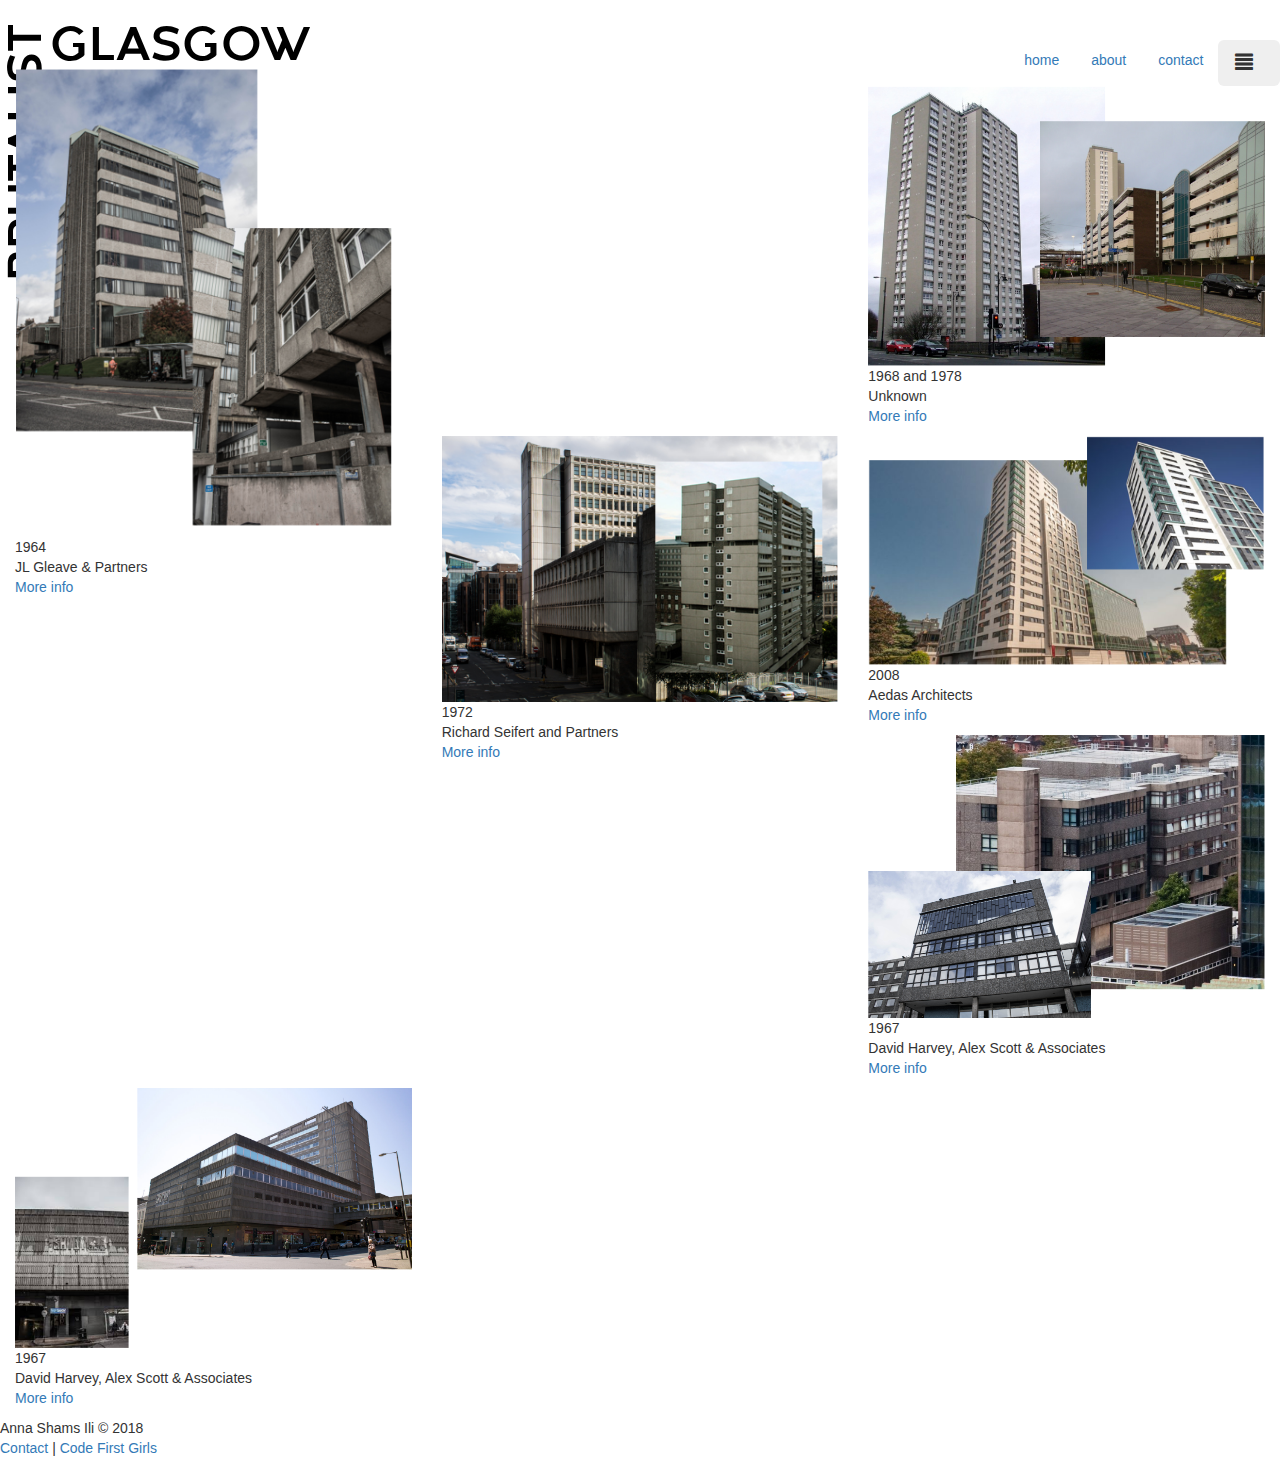
==== commit d54b1d56: "CSS changes" ====
--- a/index.html
+++ b/index.html
@@ -15,6 +15,7 @@
   </head>
 
   <body>
+    <header class="page-header">
     <!--navigation should go here. idea: stack all links in a corner, and on hover they 'unroll' and become readable-->
     <button type="button" class="btn btn-lg" id="nav-button" onclick="toggleNavbar()"><span class="glyphicon glyphicon-align-justify" aria-hidden:"true"></span></button>
     <div id="navbar">
@@ -25,57 +26,50 @@
       </ul>
     </div>
     <!--cool title bro-->
-    <div id=title>
-    <a href="">
-      <h1 class=bigtext id=title1>Brutalist</h1>
-      <h1 class=bigtext id=title2>Glasgow</h1>
-    </a>
-    </div>
+    <a href=""><h1 id="title1">BRUTALIST</h1></a>
+    <a href=""><h1 id="title2">GLASGOW</h1></a>
+  </header>
     <!--Content/buildings-->
     <div id="buildings" class="container-fluid">
     <!--Boyd Orr-->
     <div class="row">
-    <div id="boydorr" class="building col-md-4">
-      <img src=images/boydorr.png>
+    <div id="boydorr" class="col-md-4">
+      <img class="building" src=images/boydorr.png>
        <div class=info id=boydorrinfo>
         <p>1964<br>JL Gleave & Partners<br><a href="https://www.universitystory.gla.ac.uk/building/?id=40#tabs=0">More info</a></p>
       </div>
     </div>
     <!--Dundasvale Court-->
-    <div  id="dundasvale" class="building col-md-4">
-      <img src=images/dundasvale.png>
+    <div  id="dundasvale" class="col-md-4 col-md-offset-4">
+      <img class="building" src=images/dundasvale.png>
       <div class="info" id="dundasvaleinfo">
         <p>1968 and 1978<br>Unknown<br><a href="https://www.mcleanarchitects.co.uk/dundasvale-court/lohdcaw476jv02btzpuo0oq2u04h8p">More info</a></p>
       </div>
     </div>
-  </div>
     <!--Anderston Centre-->
-    <div class=row>
-    <div id="anderston" class="building col-md-4">
-      <img src=images/anderston.png>
+    <div id="anderston" class="col-md-4">
+      <img class="building" src=images/anderston.png>
       <div class="info" id="anderstoninfo">
         <p>1972<br>Richard Seifert and Partners<br><a href="https://en.wikipedia.org/wiki/Anderston_Centre">More info</a></p>
       </div>
     </div>
     <!--Argyle Building-->
-    <div id="argyle" class="building col-md-4">
-      <img src=images/argyle.png>
+    <div id="argyle" class="col-md-4">
+      <img class="building" src=images/argyle.png>
       <div class="info" id="argyleinfo">
         <p>2008<br>Aedas Architects<br><a href="https://en.wikipedia.org/wiki/Argyle_Building,_Glasgow">More info</a></p>
       </div>
     </div>
-  </div>
     <!--Adam Smith Building-->
-    <div class=row>
-    <div id="adamsmith" class="building col-md-4">
-      <img src=images/adamsmith.png>
+    <div id="adamsmith" class="col-md-4">
+      <img class="building" src=images/adamsmith.png>
       <div class="info" id="adamsmithinfo">
         <p>1967<br>David Harvey, Alex Scott & Associates<br><a href="https://www.universitystory.gla.ac.uk/building/?id=70">More info</a></p>
       </div>
     </div>
     <!--Savoy Market-->
-    <div id="savoy" class="building col-md-4">
-      <img src=images/savoy.png>
+    <div id="savoy" class="col-md-4">
+      <img class="building" src=images/savoy.png>
       <div class="info" id="savoyinfo">
         <p>1967<br>David Harvey, Alex Scott & Associates<br><a href="https://www.eveningtimes.co.uk/news/16688857.sauchiehall-street-savoy-centre-to-undergo-major-refurbishment/">More info</a></p>
       </div>
--- a/style.css
+++ b/style.css
@@ -1,4 +1,8 @@
-/*links*/
+@font-face {
+  font-family: Codec;
+  src: url('Codec-Warm-Bold-trial.ttf');
+}
+
 a {
   text-decoration:none;
 }
@@ -13,10 +17,62 @@
 }
 
 #nav-button {
+  padding-top: 10px !important;
+}
+
+.navbar {
+  top: -5em;
+}
+
+.page-header {
+  border-bottom:0px !important;
+}
+ #title1 {
+  font-family: "Codec", serif;
+  color: #000;
+  font-size: 50px;
+  float:left;
+  margin:0;
+  padding:1em;
+  top:1.5em;
+  left:-3em;
+  width:auto;
+  position:absolute;
+/* Safari */
+-webkit-transform: rotate(-90deg);
+
+/* Firefox */
+-moz-transform: rotate(-90deg);
+
+/* IE */
+-ms-transform: rotate(-90deg);
+
+/* Opera */
+-o-transform: rotate(-90deg);
+
+/* Internet Explorer */
+filter: progid:DXImageTransform.Microsoft.BasicImage(rotation=3);
+}
+
+#title2 {
+  font-family: "Codec", serif;
+  color: #000;
+  font-size: 50px;
+  margin:0;
+  width:auto;
+  left:1em;
+  top:20px;
+  position:absolute;
+}
+
+#nav-button {
   float:right;
   padding-right: 2%;
+  padding-top: 0;
 }
 
-/*.building {
-  padding:2em;
-}*/
+.building {
+  max-width: 100%;
+  height: auto;
+  display: block;
+}
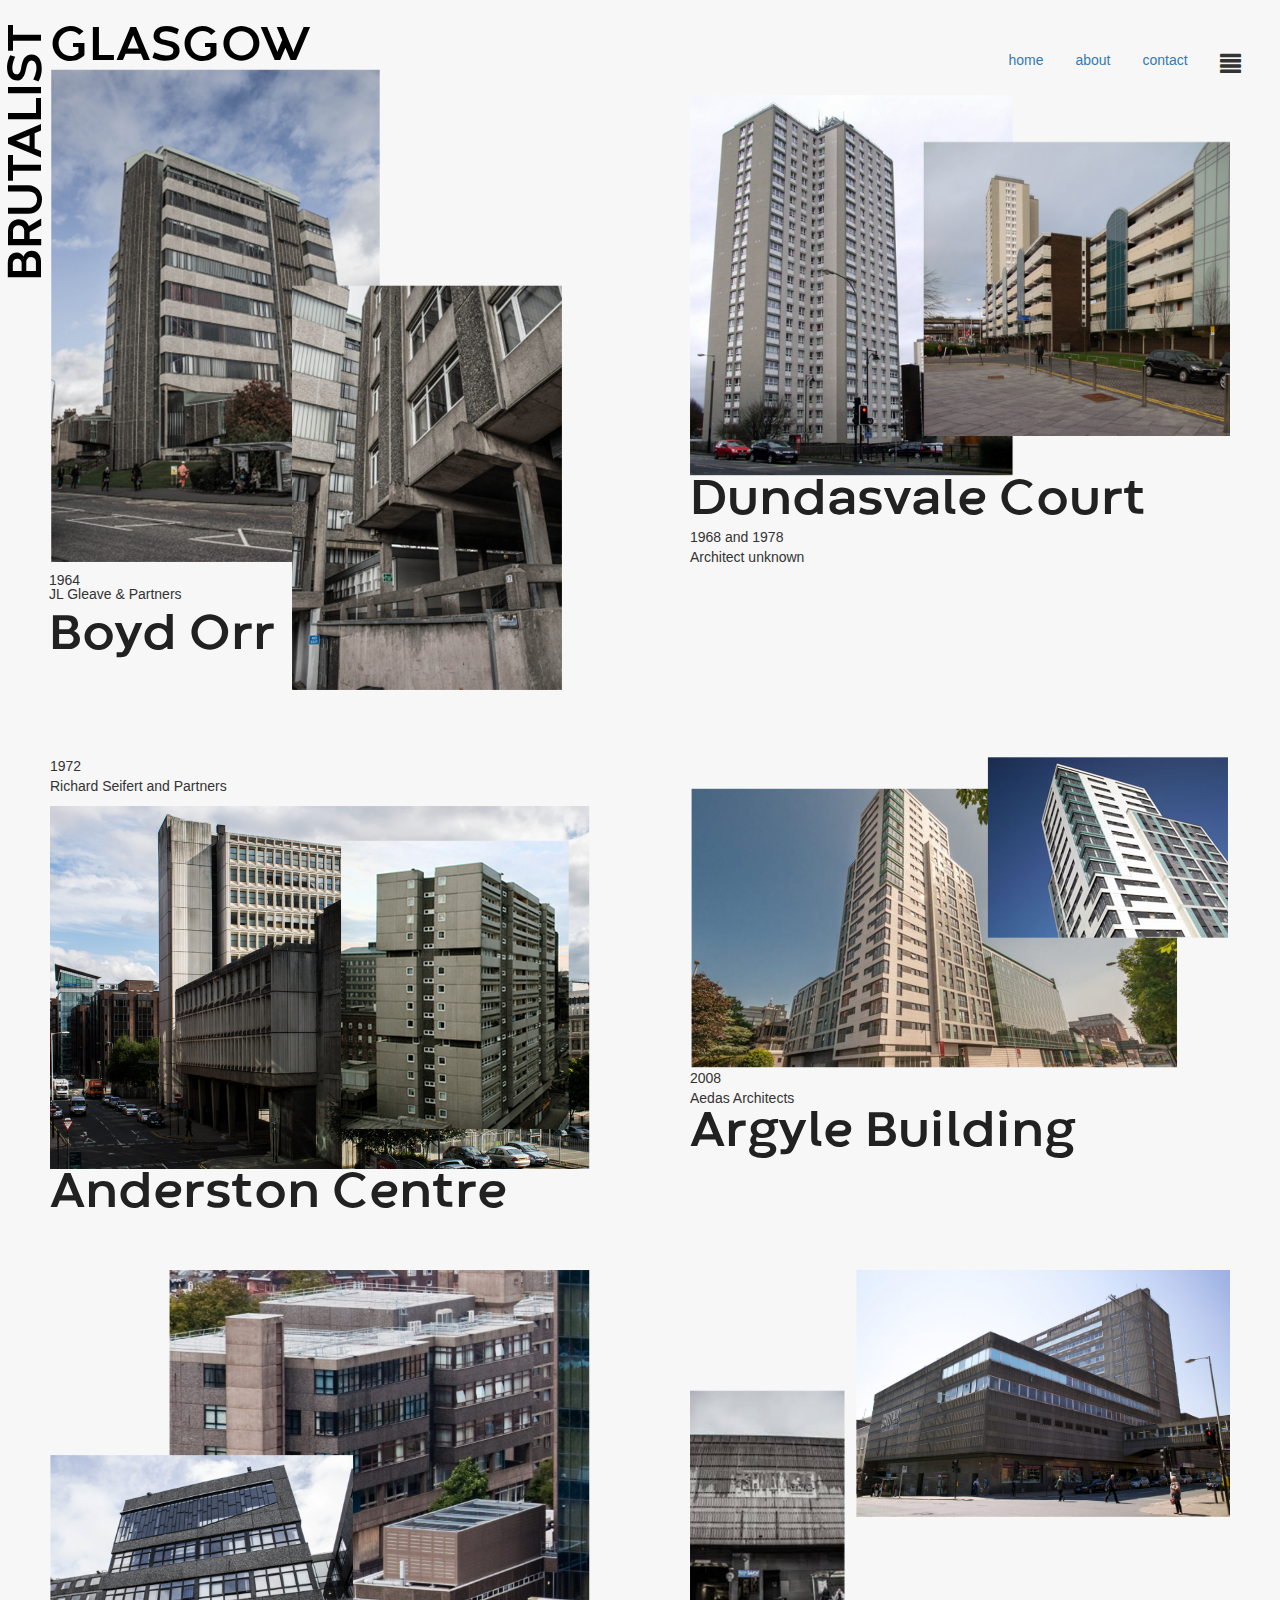
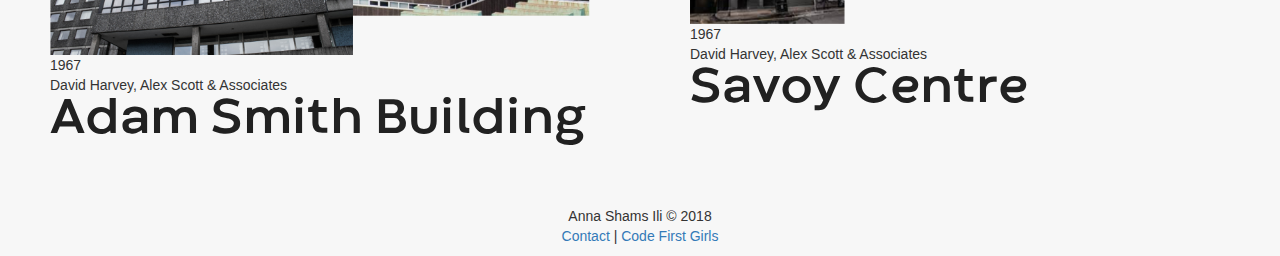
==== commit f4fd6d52: "page layout" ====
--- a/index.html
+++ b/index.html
@@ -6,10 +6,9 @@
     <link rel="stylesheet" type="text/css" href="style.css">
     <script src="functions.js"></script>
 
-
-    <!--add bootstrap-->
+    <!--add bootstrap and jQuery-->
     <link rel="stylesheet" type="text/css" href="css/bootstrap.css">
-    <script src="http://code.jquery.com/jquery-3.2.1.min.js"></script>
+    <script src="https://ajax.googleapis.com/ajax/libs/jquery/2.2.4/jquery.min.js"></script>
     <script src="js/bootstrap.min.js"></script>
 
   </head>
@@ -33,45 +32,53 @@
     <div id="buildings" class="container-fluid">
     <!--Boyd Orr-->
     <div class="row">
-    <div id="boydorr" class="col-md-4">
+    <div id="boydorr" class="col-md-6 container">
       <img class="building" src=images/boydorr.png>
-       <div class=info id=boydorrinfo>
-        <p>1964<br>JL Gleave & Partners<br><a href="https://www.universitystory.gla.ac.uk/building/?id=40#tabs=0">More info</a></p>
+      <div id="infobox">
+        <p id=boydorrinfo>1964<br>JL Gleave & Partners</p>
+        <a class="building-title" href="https://www.universitystory.gla.ac.uk/building/?id=40#tabs=0">Boyd Orr</a>
       </div>
     </div>
     <!--Dundasvale Court-->
-    <div  id="dundasvale" class="col-md-4 col-md-offset-4">
+    <div id="dundasvale" class="col-md-6  container">
       <img class="building" src=images/dundasvale.png>
-      <div class="info" id="dundasvaleinfo">
-        <p>1968 and 1978<br>Unknown<br><a href="https://www.mcleanarchitects.co.uk/dundasvale-court/lohdcaw476jv02btzpuo0oq2u04h8p">More info</a></p>
+      <div class="info">
+        <a class="building-title" href="https://www.mcleanarchitects.co.uk/dundasvale-court/lohdcaw476jv02btzpuo0oq2u04h8p">Dundasvale Court</a><br>
+        <p id="dundasvaleinfo">1968 and 1978<br>Architect unknown<br></p>
       </div>
     </div>
+    <div class="clearfix"></div>
     <!--Anderston Centre-->
-    <div id="anderston" class="col-md-4">
+    <div id="anderston" class="col-md-6  container">
+      <p>1972<br>Richard Seifert and Partners<br></p>
       <img class="building" src=images/anderston.png>
       <div class="info" id="anderstoninfo">
-        <p>1972<br>Richard Seifert and Partners<br><a href="https://en.wikipedia.org/wiki/Anderston_Centre">More info</a></p>
+        <a class="building-title" href="https://en.wikipedia.org/wiki/Anderston_Centre">Anderston Centre</a>
       </div>
     </div>
     <!--Argyle Building-->
-    <div id="argyle" class="col-md-4">
+    <div id="argyle" class="col-md-6   container">
       <img class="building" src=images/argyle.png>
       <div class="info" id="argyleinfo">
-        <p>2008<br>Aedas Architects<br><a href="https://en.wikipedia.org/wiki/Argyle_Building,_Glasgow">More info</a></p>
+        <p>2008<br>Aedas Architects<br>
+        <a class="building-title" href="https://en.wikipedia.org/wiki/Argyle_Building,_Glasgow">Argyle Building</a></p>
       </div>
     </div>
+    <div class="clearfix"></div>
     <!--Adam Smith Building-->
-    <div id="adamsmith" class="col-md-4">
+    <div id="adamsmith" class="col-md-6  container">
       <img class="building" src=images/adamsmith.png>
       <div class="info" id="adamsmithinfo">
-        <p>1967<br>David Harvey, Alex Scott & Associates<br><a href="https://www.universitystory.gla.ac.uk/building/?id=70">More info</a></p>
+        <p>1967<br>David Harvey, Alex Scott & Associates<br>
+        <a class="building-title" href="https://www.universitystory.gla.ac.uk/building/?id=70">Adam Smith Building</a></p>
       </div>
     </div>
     <!--Savoy Market-->
-    <div id="savoy" class="col-md-4">
+    <div id="savoy" class="col-md-6  container">
       <img class="building" src=images/savoy.png>
       <div class="info" id="savoyinfo">
-        <p>1967<br>David Harvey, Alex Scott & Associates<br><a href="https://www.eveningtimes.co.uk/news/16688857.sauchiehall-street-savoy-centre-to-undergo-major-refurbishment/">More info</a></p>
+        <p>1967<br>David Harvey, Alex Scott & Associates<br>
+        <a class="building-title" href="https://www.eveningtimes.co.uk/news/16688857.sauchiehall-street-savoy-centre-to-undergo-major-refurbishment/">Savoy Centre</a></p>
       </div>
     </div>
   </div>
--- a/style.css
+++ b/style.css
@@ -1,14 +1,24 @@
+/* Things not working:
+- links reacting
+- movement of text over images (perhaps just disable?)
+
+*/
+
 @font-face {
   font-family: Codec;
   src: url('Codec-Warm-Bold-trial.ttf');
+}
+
+body {
+  background-color: #F7F7F7 !important;
 }
 
 a {
   text-decoration:none;
 }
 
-.info a:hover {
-  text-decoration:line-through;
+a:hover {
+  color:red;
 }
 
 ul.nav.nav-pills {
@@ -18,10 +28,7 @@
 
 #nav-button {
   padding-top: 10px !important;
-}
-
-.navbar {
-  top: -5em;
+  background-color: transparent !important;
 }
 
 .page-header {
@@ -55,7 +62,7 @@
 }
 
 #title2 {
-  font-family: "Codec", serif;
+  font-family: "Codec", Lucida Console, Lucida, sans-serif;
   color: #000;
   font-size: 50px;
   margin:0;
@@ -67,12 +74,73 @@
 
 #nav-button {
   float:right;
-  padding-right: 2%;
+  padding-right: 3%;
   padding-top: 0;
+}
+
+.glyphicon.glyphicon-align-justify {
+  font-size:21px;
 }
 
 .building {
   max-width: 100%;
   height: auto;
   display: block;
+  padding: 0px;
+  position:relative;
 }
+
+#buildings {
+  position:relative;
+  z-index:-20;
+}
+
+.container {
+  padding-left:50px !important;
+  padding-right:50px !important;
+  padding-bottom: 50px !important;
+}
+
+#boydorr {
+  padding-left:50px;
+  position:relative;
+}
+
+#boydorrinfo {
+  text-align: left;
+  line-height: 1em;
+}
+
+#infobox {
+  top: 36em;
+  left:3.5em;
+  right: 0;
+  position:absolute;
+  float:left;
+  padding:0;
+  text-align: left;
+}
+
+#dundasvale {
+  padding-top:5px;
+}
+
+.building-title {
+  font-family: "Codec", Lucida Console, Lucida, sans-serif;
+  font-size:4vw;
+  color: #212121;
+  line-height: 1em;
+}
+
+#info {
+  top: 6.3em;
+  left:0;
+  right: 0;
+  position:absolute;
+}
+
+
+
+footer {
+  text-align: center;
+}
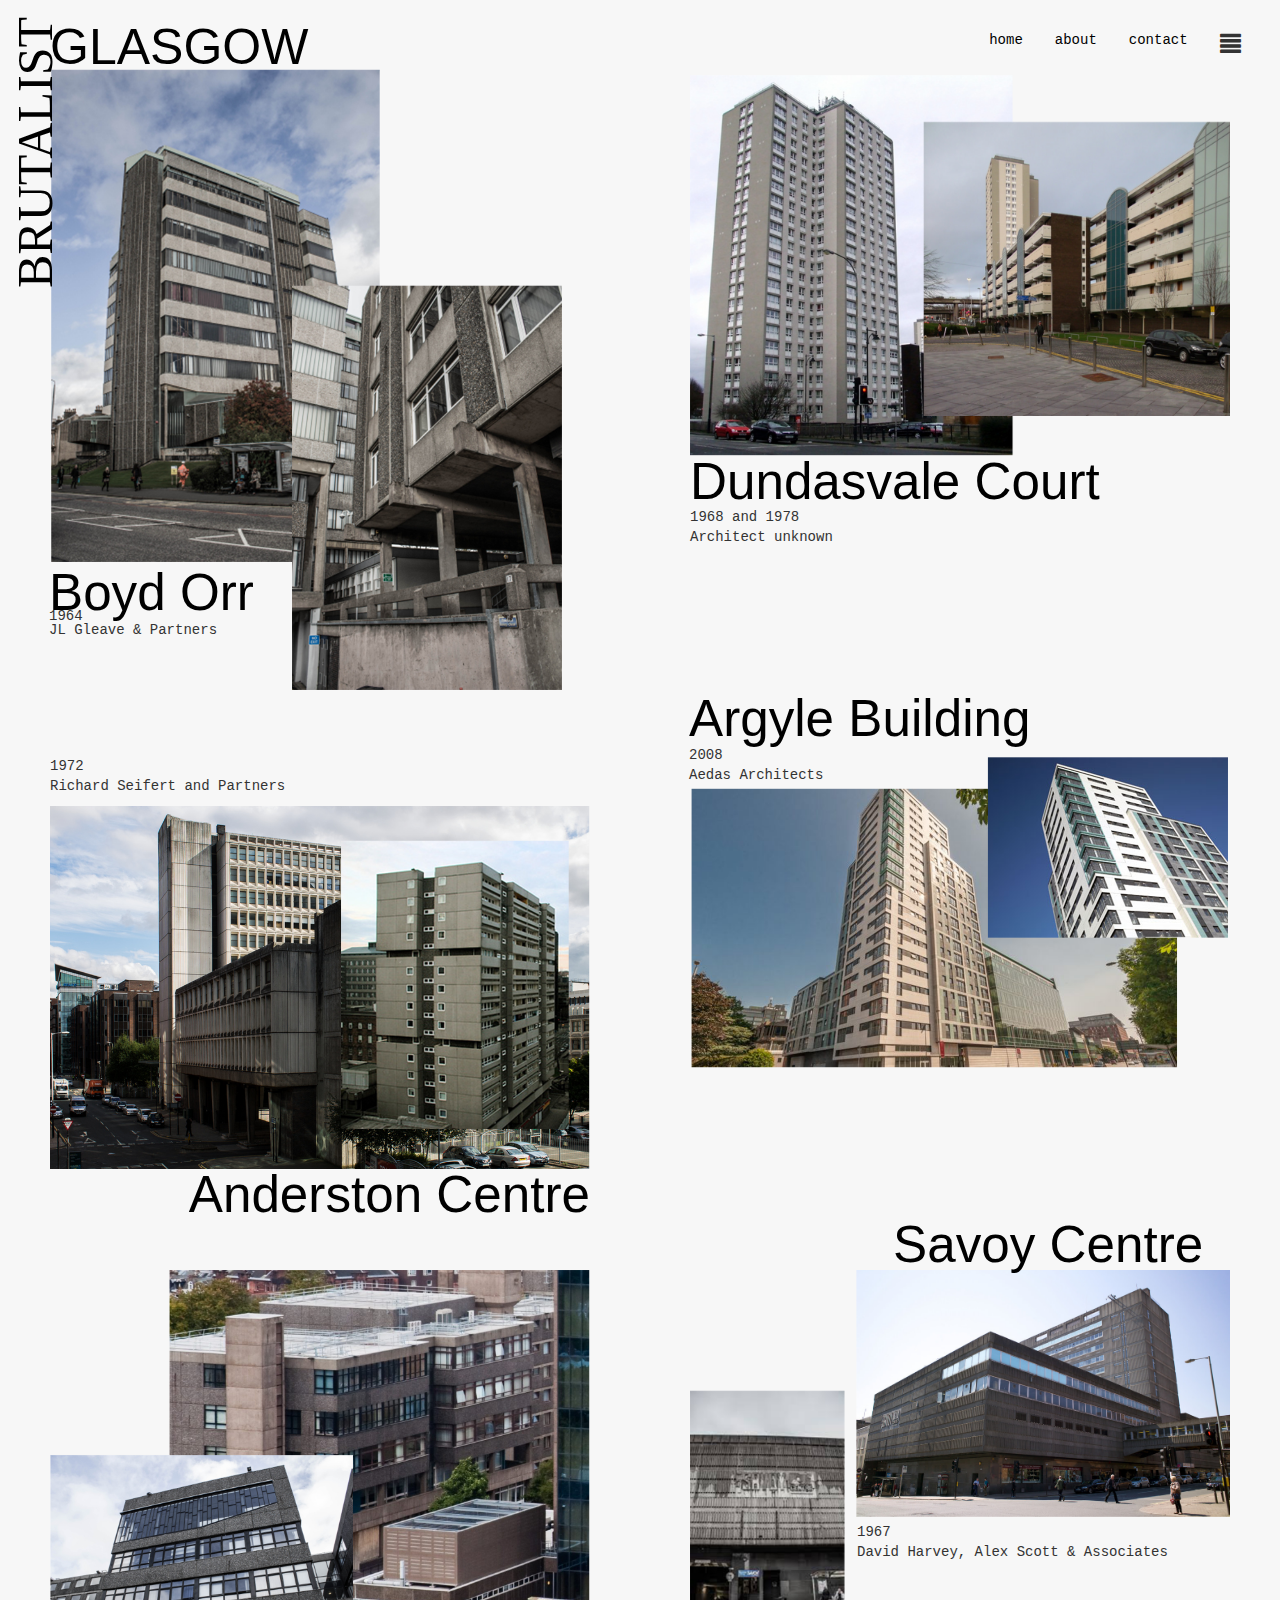
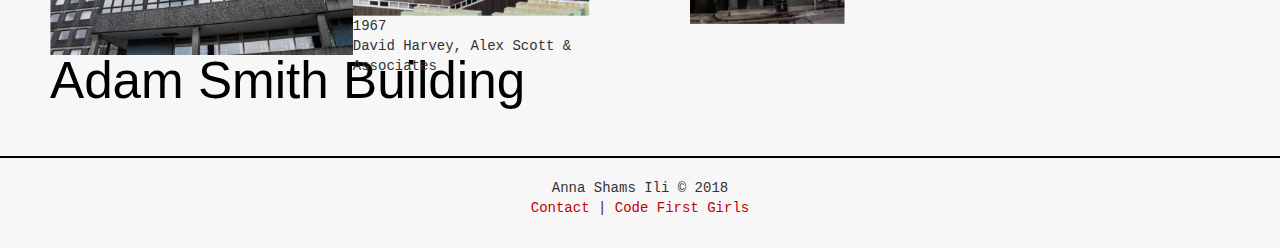
==== commit c76f2f2a: "finishing homepage" ====
--- a/index.html
+++ b/index.html
@@ -3,23 +3,25 @@
   <head>
     <!--metadata goes here-->
     <title>Glasgow Brutalist Architecture</title>
-    <link rel="stylesheet" type="text/css" href="style.css">
+    <link rel="stylesheet" type="text/css" href="css/main.css">
     <script src="functions.js"></script>
 
     <!--add bootstrap and jQuery-->
     <link rel="stylesheet" type="text/css" href="css/bootstrap.css">
     <script src="https://ajax.googleapis.com/ajax/libs/jquery/2.2.4/jquery.min.js"></script>
     <script src="js/bootstrap.min.js"></script>
+    <link rel="stylesheet" href="https://use.fontawesome.com/releases/v5.5.0/css/all.css" integrity="sha384-B4dIYHKNBt8Bc12p+WXckhzcICo0wtJAoU8YZTY5qE0Id1GSseTk6S+L3BlXeVIU" crossorigin="anonymous">
 
   </head>
 
   <body>
+  <div id="top"></div>
     <header class="page-header">
     <!--navigation should go here. idea: stack all links in a corner, and on hover they 'unroll' and become readable-->
     <button type="button" class="btn btn-lg" id="nav-button" onclick="toggleNavbar()"><span class="glyphicon glyphicon-align-justify" aria-hidden:"true"></span></button>
     <div id="navbar">
       <ul class="nav nav-pills">
-        <li role="presentation"><a href="">home</a></li>
+        <li role="presentation"><a href="index.html">home</a></li>
         <li role="presentation"><a href="about.html">about</a></li>
         <li role="presentation"><a href="contact.html">contact</a></li>
       </ul>
@@ -36,7 +38,7 @@
       <img class="building" src=images/boydorr.png>
       <div id="infobox">
         <p id=boydorrinfo>1964<br>JL Gleave & Partners</p>
-        <a class="building-title" href="https://www.universitystory.gla.ac.uk/building/?id=40#tabs=0">Boyd Orr</a>
+        <a class="building-title" id="boydtitle" href="https://www.universitystory.gla.ac.uk/building/?id=40#tabs=0">Boyd Orr</a>
       </div>
     </div>
     <!--Dundasvale Court-->
@@ -60,36 +62,41 @@
     <div id="argyle" class="col-md-6   container">
       <img class="building" src=images/argyle.png>
       <div class="info" id="argyleinfo">
-        <p>2008<br>Aedas Architects<br>
-        <a class="building-title" href="https://en.wikipedia.org/wiki/Argyle_Building,_Glasgow">Argyle Building</a></p>
+        <a class="building-title" id="argyle-title" href="https://en.wikipedia.org/wiki/Argyle_Building,_Glasgow">Argyle Building</a>
+        <p>2008<br>Aedas Architects</p>
       </div>
     </div>
     <div class="clearfix"></div>
     <!--Adam Smith Building-->
     <div id="adamsmith" class="col-md-6  container">
       <img class="building" src=images/adamsmith.png>
-      <div class="info" id="adamsmithinfo">
-        <p>1967<br>David Harvey, Alex Scott & Associates<br>
-        <a class="building-title" href="https://www.universitystory.gla.ac.uk/building/?id=70">Adam Smith Building</a></p>
+      <div class="info">
+        <p id="adamsmithinfo">1967<br>David Harvey, Alex Scott & Associates<br></p>
+        <a class="building-title" href="https://www.universitystory.gla.ac.uk/building/?id=70">Adam Smith Building</a>
       </div>
     </div>
     <!--Savoy Market-->
     <div id="savoy" class="col-md-6  container">
       <img class="building" src=images/savoy.png>
-      <div class="info" id="savoyinfo">
-        <p>1967<br>David Harvey, Alex Scott & Associates<br>
-        <a class="building-title" href="https://www.eveningtimes.co.uk/news/16688857.sauchiehall-street-savoy-centre-to-undergo-major-refurbishment/">Savoy Centre</a></p>
+      <div class="info">
+        <p id="savoyinfo">1967<br>David Harvey, Alex Scott & Associates<br></p>
+        <a class="building-title" id="savoytitle" href="https://www.eveningtimes.co.uk/news/16688857.sauchiehall-street-savoy-centre-to-undergo-major-refurbishment/">Savoy Centre</a>
       </div>
     </div>
   </div>
 </div>
     <!--Here comes the footer with info!-->
     <footer>
+    <br>
     <div id=copyright>
       <p>Anna Shams Ili © 2018<br><a href="/contact">Contact</a> | <a href=codefirstgirls.org.uk>Code First Girls</a></p>
     </div>
     <div id=social>
       <!--Add social media links and cute buttons-->
+    <a href="https://instagram.com/yungkubrick"><i class="fab fa-instagram fa-2x"></i></a>
+    <a href="https://www.twitter.com/annashamsili"><i class="fab fa-twitter fa-2x"></i></a>
+    <a href="https://www.linkedin.com/in/annashamsili/"><i class="fab fa-linkedin fa-2x"></i></a>
     </div>
+    <br>
     </footer>
   </body>
--- a/css/main.css
+++ b/css/main.css
@@ -0,0 +1,215 @@
+/* Things not working:
+- links reacting/not reacting??
+- movement of text over images (perhaps just disable?)
+- start by not displaying the navbar
+*/
+
+@font-face {
+  font-family: Codec;
+  src: url('fonts/Codec-Warm-Bold-trial.ttf');
+}
+
+@font-face {
+  font-family: CamingoCode;
+  src: url('fonts/CamingoCode-Regular.ttf');
+}
+
+body {
+  background-color: #F7F7F7 !important;
+}
+
+a {
+  color: #000 !important;
+}
+
+
+p {
+  font-family: "CamingoCode", Courier New, Arial, non-serif;
+  font-size: 14px;
+}
+
+a:hover {
+  text-decoration: line-through !important;
+  text-decoration-color: #c60000 !important;
+}
+
+
+ul.nav.nav-pills {
+    text-align: right;
+    float:right;
+    background-color:transparent;
+    font-family: "CamingoCode", Courier New, Arial, non-serif;
+}
+
+.nav a:hover {
+  background-color:transparent !important;
+}
+
+#nav-button {
+  padding-top: 10px !important;
+  background-color: transparent !important;
+}
+
+.page-header {
+  border-bottom:0px !important;
+  margin-top:20px !important;
+}
+ #title1 {
+  font-family: "Codec", sans-erif;
+  color: #000;
+  font-size: 50px;
+  float:left;
+  margin:0;
+  padding:1em;
+  top:1.5em;
+  left:-3em;
+  width:auto;
+  position:absolute;
+/* Safari */
+-webkit-transform: rotate(-90deg);
+
+/* Firefox */
+-moz-transform: rotate(-90deg);
+
+/* IE */
+-ms-transform: rotate(-90deg);
+
+/* Opera */
+-o-transform: rotate(-90deg);
+
+/* Internet Explorer */
+filter: progid:DXImageTransform.Microsoft.BasicImage(rotation=3);
+}
+
+#title2 {
+  font-family: "Codec", Lucida Console, Lucida, sans-serif;
+  color: #000;
+  font-size: 50px;
+  margin:0;
+  width:auto;
+  left:1em;
+  top:20px;
+  position:absolute;
+}
+
+#nav-button {
+  float:right;
+  padding-right: 3%;
+  padding-top: 0;
+}
+
+.glyphicon.glyphicon-align-justify {
+  font-size:21px;
+}
+
+.building {
+  max-width: 100%;
+  height: auto;
+  display: block;
+  padding: 0px;
+  position:relative;
+}
+
+#buildings {
+  position:relative;
+  z-index:-200;
+}
+
+.container {
+  padding-left:50px !important;
+  padding-right:50px !important;
+  padding-bottom: 50px !important;
+}
+
+#boydorr {
+  padding-left:50px;
+  padding-top:20px;
+  position:relative;
+}
+
+#boydorrinfo {
+  text-align: left;
+  line-height: 1em;
+  position:absolute;
+  top: 3em;
+}
+
+#infobox {
+  top: 37em;
+  left:3.5em;
+  right: 0;
+  position:absolute;
+  float:left;
+  padding:0;
+  text-align: left;
+}
+
+#boydtitle {
+  top: 42em;
+}
+
+#dundasvale {
+  padding-top:5px;
+}
+
+.building-title {
+  font-family: "Codec", Lucida Console, Lucida, sans-serif;
+  font-size:4vw;
+  color: #212121;
+  line-height: 1em;
+}
+
+#info {
+  top: 6.3em;
+  left:0;
+  right: 0;
+  position:absolute;
+}
+
+#anderstoninfo {
+  text-align: right;
+}
+
+#argyleinfo {
+  top: -4.5em;
+  position: absolute;
+  left:3.5em;
+}
+
+#adamsmithinfo {
+  left:25.2em;
+  top:24.7em;
+  bottom:0;
+  position:absolute;
+  text-align:left;
+}
+
+#savoytitle {
+  position: absolute;
+  left:0;
+  bottom:0;
+  right: 1.5em;
+  top: -1em;
+  text-align:right;
+}
+
+#savoyinfo {
+  position: absolute;
+  left: 15.5em;
+  right: 0;
+  top: 18em;
+  text-align:left;
+}
+
+footer {
+  text-align: center;
+  border-top: 2px solid black;
+}
+
+footer a {
+  color: #c60000 !important;
+}
+
+footer a:hover {
+  color: #000 !important;
+}
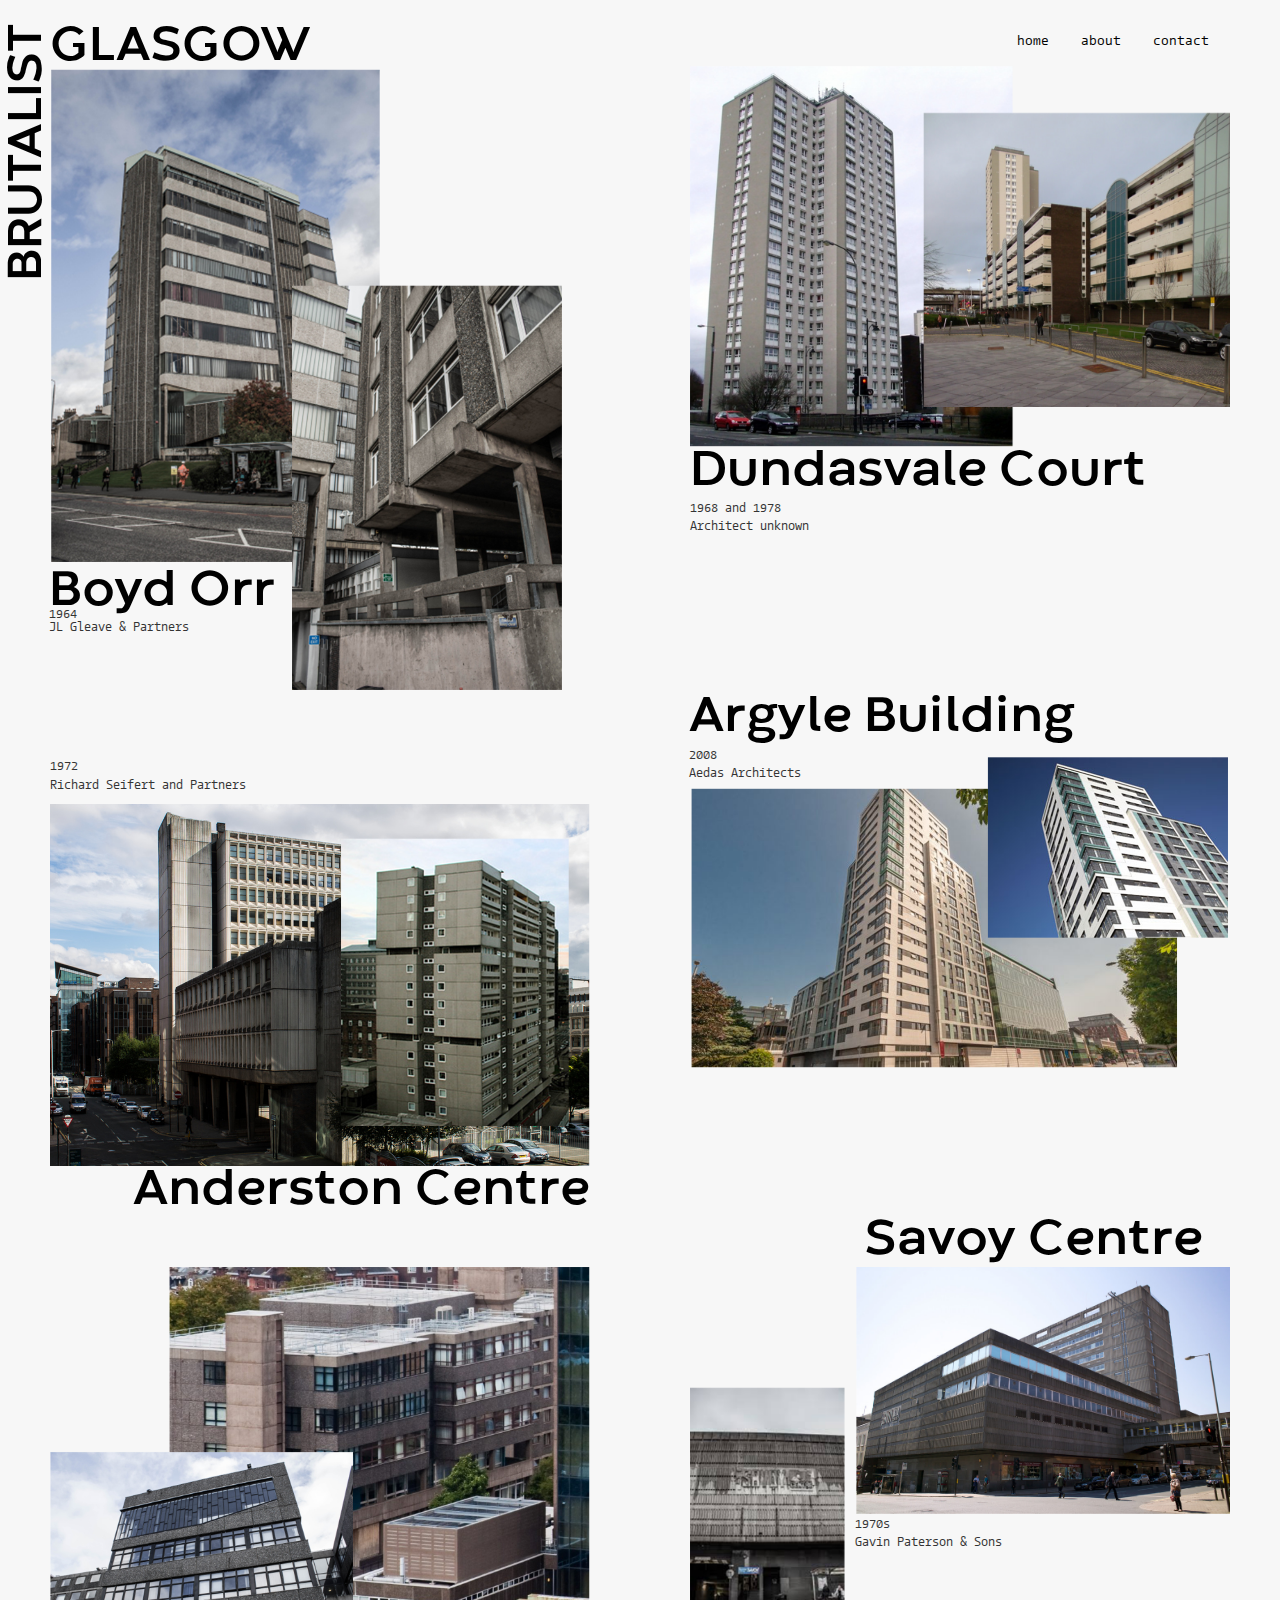
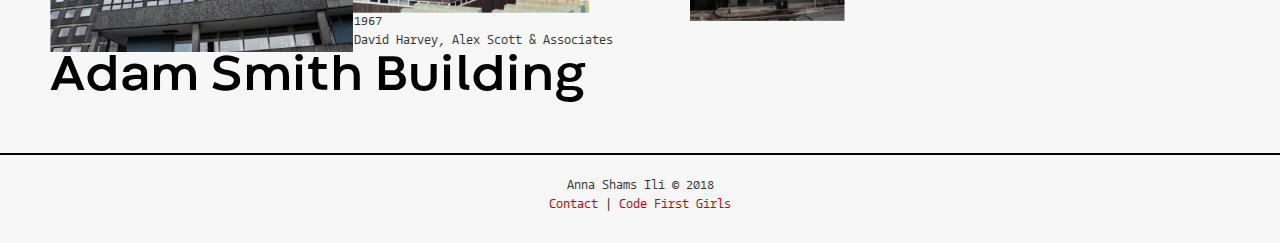
==== commit a3c3a3c9: "Writing the about page" ====
--- a/index.html
+++ b/index.html
@@ -18,7 +18,7 @@
   <div id="top"></div>
     <header class="page-header">
     <!--navigation should go here. idea: stack all links in a corner, and on hover they 'unroll' and become readable-->
-    <button type="button" class="btn btn-lg" id="nav-button" onclick="toggleNavbar()"><span class="glyphicon glyphicon-align-justify" aria-hidden:"true"></span></button>
+      <button type="button" class="btn btn-lg" id="nav-button" onclick="toggleNavbar()"><i class="fas fa-bars fa-lg"></i></button>
     <div id="navbar">
       <ul class="nav nav-pills">
         <li role="presentation"><a href="index.html">home</a></li>
@@ -79,8 +79,8 @@
     <div id="savoy" class="col-md-6  container">
       <img class="building" src=images/savoy.png>
       <div class="info">
-        <p id="savoyinfo">1967<br>David Harvey, Alex Scott & Associates<br></p>
-        <a class="building-title" id="savoytitle" href="https://www.eveningtimes.co.uk/news/16688857.sauchiehall-street-savoy-centre-to-undergo-major-refurbishment/">Savoy Centre</a>
+        <p id="savoyinfo">1970s<br>Gavin Paterson & Sons<br></p>
+        <a class="building-title" id="savoytitle" href="http://www.architectureglasgow.co.uk/midcity.savoycentre.html">Savoy Centre</a>
       </div>
     </div>
   </div>
--- a/css/main.css
+++ b/css/main.css
@@ -25,7 +25,7 @@
 
 p {
   font-family: "CamingoCode", Courier New, Arial, non-serif;
-  font-size: 14px;
+  font-size: 13px;
 }
 
 a:hover {
@@ -34,7 +34,7 @@
 }
 
 
-ul.nav.nav-pills {
+ul.nav-pills {
     text-align: right;
     float:right;
     background-color:transparent;
@@ -55,7 +55,7 @@
   margin-top:20px !important;
 }
  #title1 {
-  font-family: "Codec", sans-erif;
+  font-family: "Codec", sans-serif;
   color: #000;
   font-size: 50px;
   float:left;
@@ -64,7 +64,7 @@
   top:1.5em;
   left:-3em;
   width:auto;
-  position:absolute;
+  position:fixed;
 /* Safari */
 -webkit-transform: rotate(-90deg);
 
@@ -89,7 +89,7 @@
   width:auto;
   left:1em;
   top:20px;
-  position:absolute;
+  position:fixed;
 }
 
 #nav-button {
@@ -177,8 +177,8 @@
 }
 
 #adamsmithinfo {
-  left:25.2em;
-  top:24.7em;
+  left:27.2em;
+  top:26.5em;
   bottom:0;
   position:absolute;
   text-align:left;
@@ -195,9 +195,9 @@
 
 #savoyinfo {
   position: absolute;
-  left: 15.5em;
+  left: 16.5em;
   right: 0;
-  top: 18em;
+  top: 19em;
   text-align:left;
 }
 
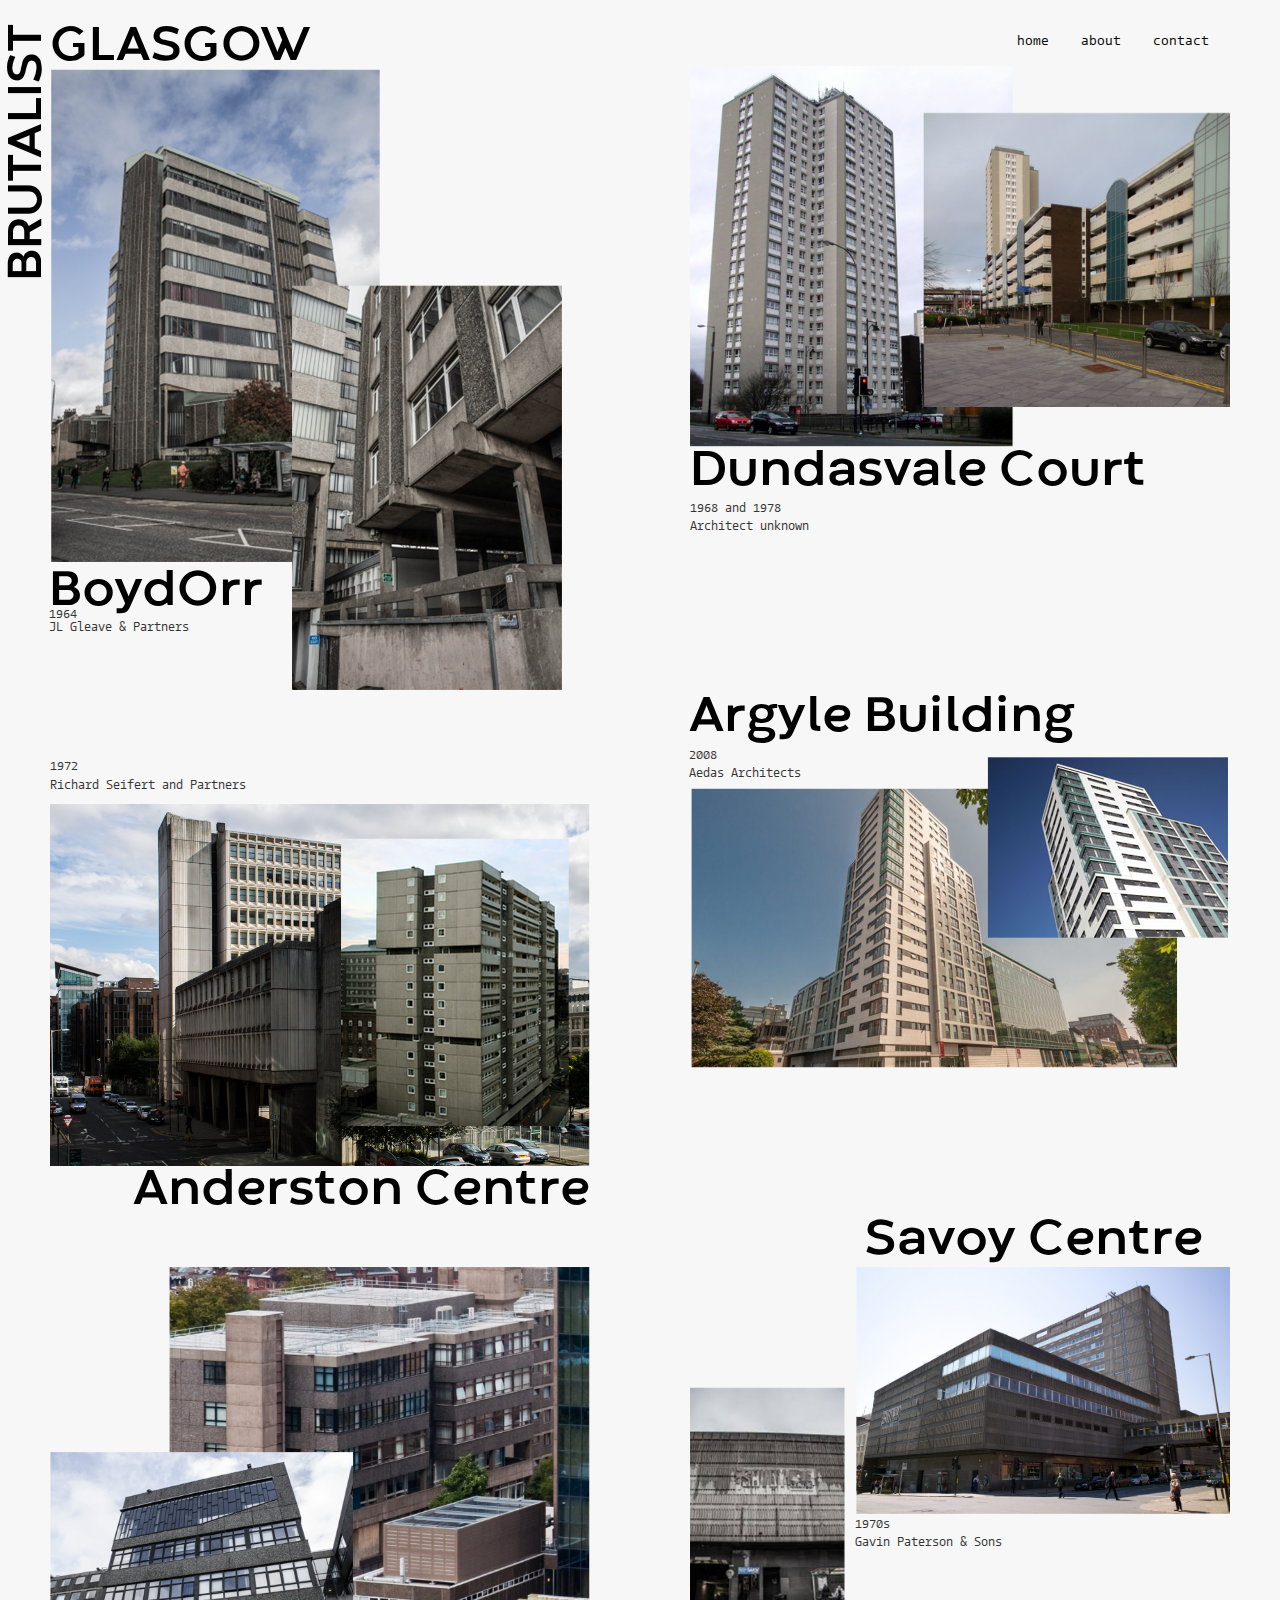
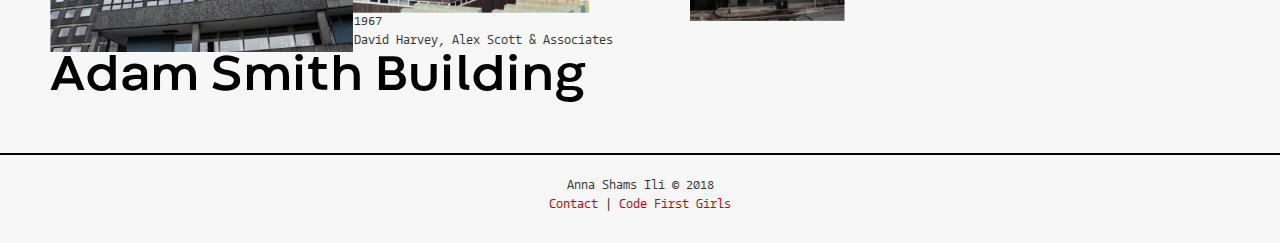
==== commit 19c39709: "finishing website" ====
--- a/index.html
+++ b/index.html
@@ -1,6 +1,9 @@
 <!DOCTYPE html>
 <html lang="eng">
-  <head>
+  <head profile="http://www.w3.org/2005/10/profile">
+<link rel="icon"
+      type="image/png"
+      href="images/favicon.png">
     <!--metadata goes here-->
     <title>Glasgow Brutalist Architecture</title>
     <link rel="stylesheet" type="text/css" href="css/main.css">
@@ -24,24 +27,38 @@
         <li role="presentation"><a href="index.html">home</a></li>
         <li role="presentation"><a href="about.html">about</a></li>
         <li role="presentation"><a href="contact.html">contact</a></li>
+
       </ul>
     </div>
     <!--cool title bro-->
+    <div id="buildings">
     <a href=""><h1 id="title1">BRUTALIST</h1></a>
     <a href=""><h1 id="title2">GLASGOW</h1></a>
+    </div>
   </header>
+  <div id="up">
+  <a href="#top"><i class="far fa-arrow-alt-circle-up fa-3x"></i></a>
+</div>
+
     <!--Content/buildings-->
-    <div id="buildings" class="container-fluid">
+    <div class="container-fluid">
+
+
+
     <!--Boyd Orr-->
     <div class="row">
     <div id="boydorr" class="col-md-6 container">
       <img class="building" src=images/boydorr.png>
       <div id="infobox">
         <p id=boydorrinfo>1964<br>JL Gleave & Partners</p>
-        <a class="building-title" id="boydtitle" href="https://www.universitystory.gla.ac.uk/building/?id=40#tabs=0">Boyd Orr</a>
+        <a class="building-title" id="boydtitle" href="https://www.universitystory.gla.ac.uk/building/?id=40#tabs=0">BoydOrr</a>
       </div>
+
+
+
     </div>
     <!--Dundasvale Court-->
+    <!-- -->
     <div id="dundasvale" class="col-md-6  container">
       <img class="building" src=images/dundasvale.png>
       <div class="info">
@@ -89,7 +106,7 @@
     <footer>
     <br>
     <div id=copyright>
-      <p>Anna Shams Ili © 2018<br><a href="/contact">Contact</a> | <a href=codefirstgirls.org.uk>Code First Girls</a></p>
+      <p>Anna Shams Ili © 2018<br><a href="contact.html">Contact</a> | <a href=codefirstgirls.org.uk>Code First Girls</a></p>
     </div>
     <div id=social>
       <!--Add social media links and cute buttons-->
--- a/css/main.css
+++ b/css/main.css
@@ -22,6 +22,11 @@
   color: #000 !important;
 }
 
+#up {
+  position: fixed;
+  left:94.5%;
+  top:93%
+}
 
 p {
   font-family: "CamingoCode", Courier New, Arial, non-serif;
@@ -65,6 +70,7 @@
   left:-3em;
   width:auto;
   position:fixed;
+  z-index: 200;
 /* Safari */
 -webkit-transform: rotate(-90deg);
 
@@ -90,6 +96,7 @@
   left:1em;
   top:20px;
   position:fixed;
+  z-index: 200;
 }
 
 #nav-button {
@@ -111,8 +118,11 @@
 }
 
 #buildings {
-  position:relative;
-  z-index:-200;
+  /*position:static;*/
+}
+
+#boydtitle{
+  z-index:0;
 }
 
 .container {
@@ -157,6 +167,7 @@
   font-size:4vw;
   color: #212121;
   line-height: 1em;
+  z-index:-500;
 }
 
 #info {
@@ -213,3 +224,7 @@
 footer a:hover {
   color: #000 !important;
 }
+
+#up {
+  z-index: 500 !important;
+}
